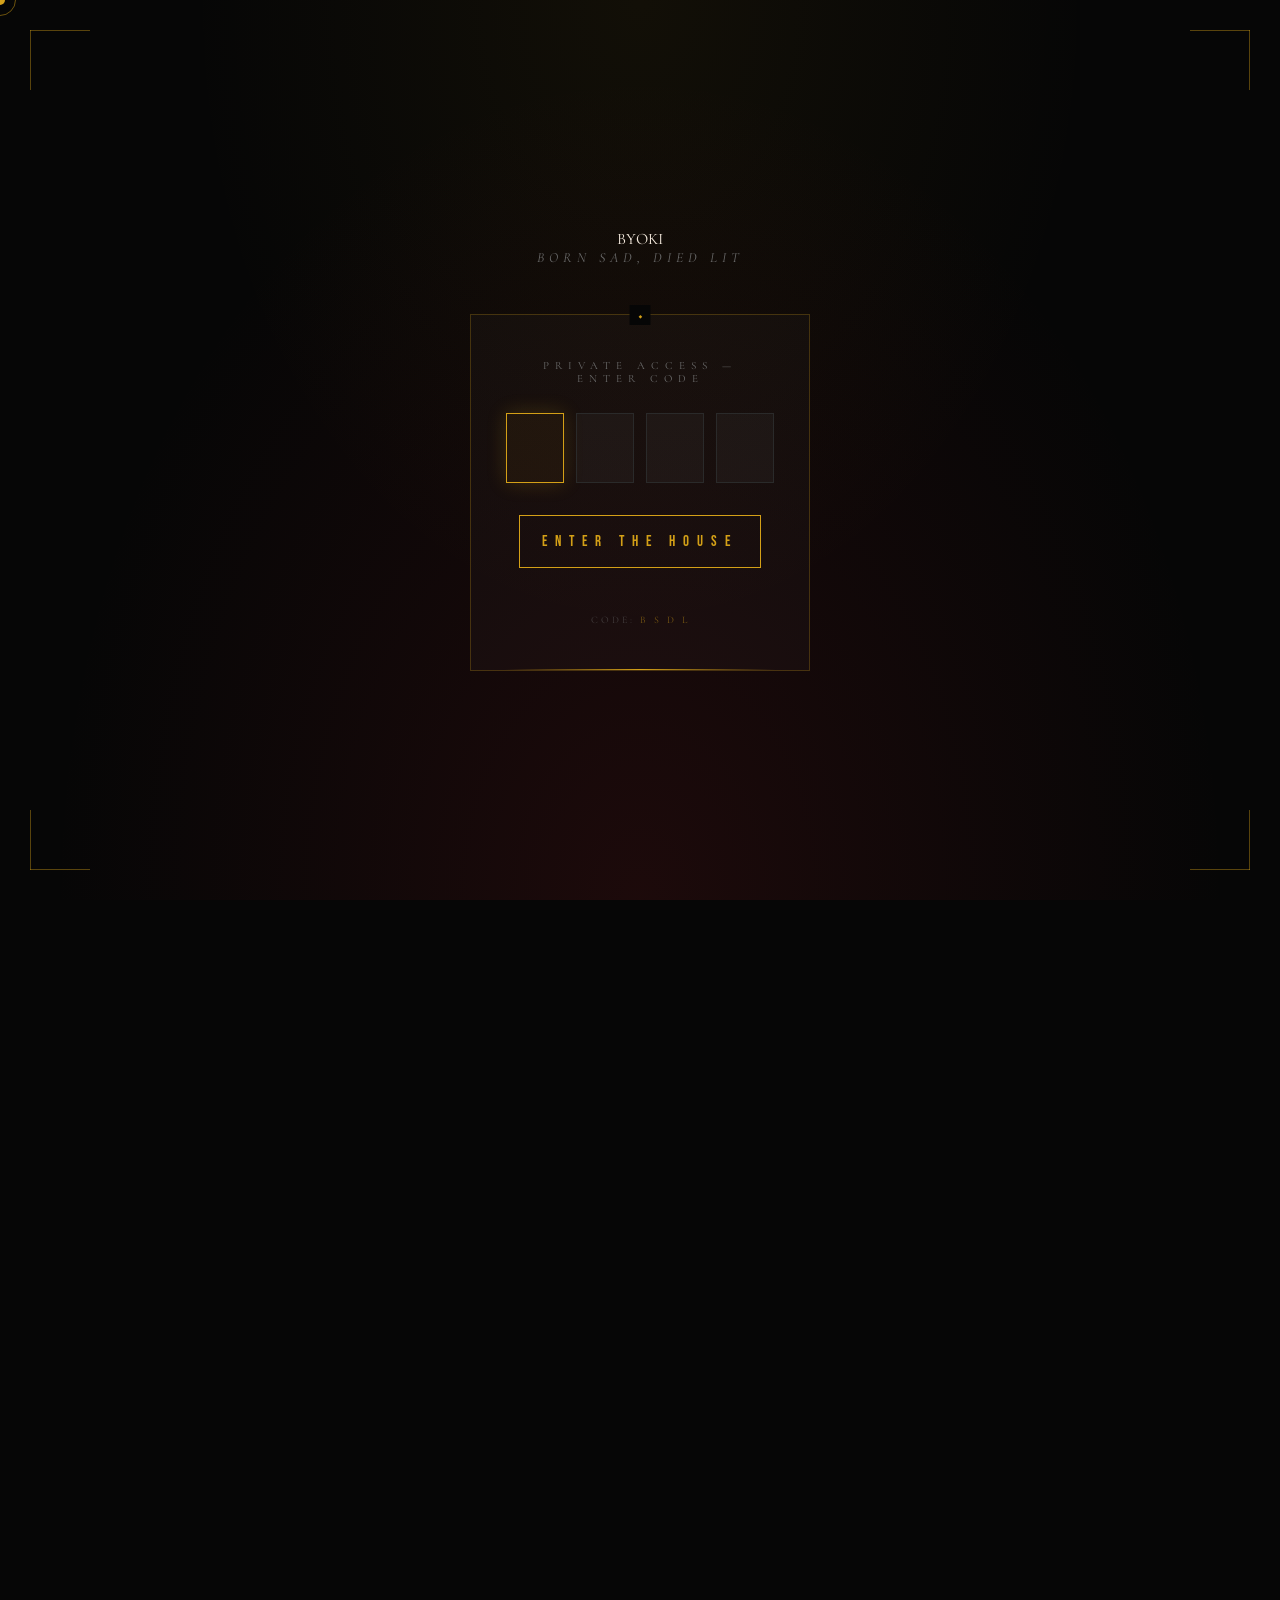
==== ByokiWeb.html @ d8a6815c "Add files via upload" ====
<!DOCTYPE html>
<html lang="en">
<head>
<meta charset="UTF-8">
<meta name="viewport" content="width=device-width, initial-scale=1.0">
<link rel="stylesheet" href="ByokiWeb.css">
<script src="ByokiWeb.js" defer></script>
<title>BYOKI — Born Sad, Died Lit</title>
<link href="https://fonts.googleapis.com/css2?family=Playfair+Display:ital,wght@0,400;0,700;0,900;1,400;1,700&family=Cormorant+Garamond:ital,wght@0,300;0,400;0,600;1,300;1,400&family=Bebas+Neue&family=UnifrakturMaguntia&family=Cinzel+Decorative:wght@400;700;900&family=Pirata+One&display=swap" rel="stylesheet">

</head>
<body>

<div class="cursor" id="cursor"></div>
<div class="cursor-ring" id="cursorRing"></div>

<!-- =========== LOGIN =========== -->
<div id="login-page">
  <div class="login-bg"></div>
  <div class="dust" id="dust"></div>
  <div class="corner corner-tl"></div>
  <div class="corner corner-tr"></div>
  <div class="corner corner-bl"></div>
  <div class="corner corner-br"></div>
  

  <div class="login-brand">BYOKI</div>
  <div class="login-slogan">Born Sad, Died Lit</div>

  <div class="login-card">
    <span class="login-card-label">Private Access — Enter Code</span>
    <div class="code-inputs">
      <input type="text" class="code-input" id="c1" maxlength="1" autocomplete="off">
      <input type="text" class="code-input" id="c2" maxlength="1" autocomplete="off">
      <input type="text" class="code-input" id="c3" maxlength="1" autocomplete="off">
      <input type="text" class="code-input" id="c4" maxlength="1" autocomplete="off">
    </div>
    <button class="login-enter-btn" id="login-btn"><span>ENTER THE HOUSE</span></button>
    <div class="login-error" id="login-error">— Access Denied —</div>
    <div class="login-hint">Code: <em>B S D L</em></div>
  </div>
</div>

<!-- =========== MAIN SITE =========== -->
<div id="main-site">
  <nav>
    <span class="nav-logo" onclick="goto('hero')">BYOKI</span>
    <ul class="nav-links">
      <li><a onclick="goto('shop')">Collection</a></li>
      <li><a onclick="goto('about')">Manifesto</a></li>
      <li><a>Lookbook</a></li>
      <li><a>Stockists</a></li>
    </ul>
    <button class="cart-btn" onclick="openCart()">
      Bag <span class="cart-count" id="cart-count">0</span>
    </button>
  </nav>

  <!-- HERO -->
  <section id="hero">
    <div class="hero-bg-layer"></div>
    <div class="hero-texture"></div>
    <img class="hero-bg-graphic" src="GRAPHIC_SRC" alt="">
    <div class="hero-line-l"></div>
    <div class="hero-line-r"></div>

    <div class="hero-content">
      <p class="hero-pre">House of Byoki — Est. 2026</p>
      <div style="position:relative;display:inline-block;">
        <div class="hero-wordmark-shadow">BYOKI</div>
        <h1 class="hero-wordmark">BYOKI</h1>
      </div>
      <div class="hero-divider">
        <div class="hero-divider-line"></div>
        <span class="hero-divider-gem">◆</span>
        <div class="hero-divider-line"></div>
      </div>
      <p class="hero-slogan"><em>Born Sad,</em> &nbsp;Died Lit</p>
      <div class="hero-cta">
        <button class="btn-gold" onclick="goto('shop')">SHOP THE DROP</button>
        <button class="btn-outline-red" onclick="goto('about')">OUR STORY</button>
      </div>
    </div>

    <div class="scroll-cue">
      <span>Discover</span>
      <div class="scroll-cue-line"></div>
    </div>
  </section>

  <!-- MARQUEE -->
  <div class="marquee-wrap">
    <div class="marquee-inner">
      <span class="mi">Born Sad <span class="mi-gem">◆</span></span>
      <span class="mi">Died Lit <span class="mi-gem">◆</span></span>
      <span class="mi">Byoki <span class="mi-gem">◆</span></span>
      <span class="mi">Dark Luxury <span class="mi-gem">◆</span></span>
      <span class="mi">Street Baroque <span class="mi-gem">◆</span></span>
      <span class="mi">Limited Edition <span class="mi-gem">◆</span></span>
      <span class="mi">Born Sad <span class="mi-gem">◆</span></span>
      <span class="mi">Died Lit <span class="mi-gem">◆</span></span>
      <span class="mi">Byoki <span class="mi-gem">◆</span></span>
      <span class="mi">Dark Luxury <span class="mi-gem">◆</span></span>
      <span class="mi">Street Baroque <span class="mi-gem">◆</span></span>
      <span class="mi">Limited Edition <span class="mi-gem">◆</span></span>
      <span class="mi">Born Sad <span class="mi-gem">◆</span></span>
      <span class="mi">Died Lit <span class="mi-gem">◆</span></span>
      <span class="mi">Byoki <span class="mi-gem">◆</span></span>
      <span class="mi">Dark Luxury <span class="mi-gem">◆</span></span>
      <span class="mi">Street Baroque <span class="mi-gem">◆</span></span>
      <span class="mi">Limited Edition <span class="mi-gem">◆</span></span>
    </div>
  </div>

  <!-- FEATURES -->
  <div class="feature-strip">
    <div class="feat">
      <div class="feat-number">01</div>
      <div class="feat-title">The Craft</div>
      <p class="feat-text">Every piece is cut, sewn and finished to standards most brands don't bother with. We're not here to cut corners — only fabric.</p>
    </div>
    <div class="feat">
      <div class="feat-number">02</div>
      <div class="feat-title">The Ethos</div>
      <p class="feat-text">Byoki means sick. The kind that separates those who stayed lit when everything went dark. We wear what others are afraid to feel.</p>
    </div>
    <div class="feat">
      <div class="feat-number">03</div>
      <div class="feat-title">The Drop</div>
      <p class="feat-text">No restocks. No seconds. Each release is a moment in time. Once it's gone, it's gone. That's not a sales tactic — that's the truth.</p>
    </div>
  </div>

  <!-- ABOUT -->
  <section id="about">
    <div class="about-inner">
      <div class="about-left">
        <div class="about-graphic-frame">
          <div class="about-graphic-bg"></div>
          <div class="about-corner-dec acd-tl"></div>
          <div class="about-corner-dec acd-tr"></div>
          <div class="about-corner-dec acd-bl"></div>
          <div class="about-corner-dec acd-br"></div>
          <img class="about-graphic-img" src="GRAPHIC_SRC" alt="Born Sad, Died Lit">
          <div class="about-tag">Born Sad. Died Lit.</div>
        </div>
      </div>
      <div class="about-right">
        <span class="about-kicker">◆ &nbsp;The Manifesto</span>
        <h2 class="about-title">We Don't Follow.<br><em>We Haunt.</em></h2>
        <p class="about-body">Byoki was born from the margins. The streets at 3am when everything's honest. We took the word for <em>sick</em> and made it a crown.</p>
        <p class="about-body">Dark luxury is not a contradiction. It's the only honest design language for those who've seen both sides — the bottom and the top — and chose to own both.</p>
        <div class="about-pull">"Born Sad. Crossed it out.<br>Died Lit. That's the story."</div>
        <p class="about-body">Each piece is a chapter. Baroque cherubs carrying gold. Graffiti over scripture. Beauty that doesn't apologise for its scars.</p>
        <div class="about-stat-row">
          <div class="about-stat">
            <div class="about-stat-num">100%</div>
            <div class="about-stat-label">Limited Runs</div>
          </div>
          <div class="about-stat">
            <div class="about-stat-num">ZA</div>
            <div class="about-stat-label">Proudly South African</div>
          </div>
          <div class="about-stat">
            <div class="about-stat-num">0</div>
            <div class="about-stat-label">Compromises Made</div>
          </div>
          <div class="about-stat">
            <div class="about-stat-num">∞</div>
            <div class="about-stat-label">Culture Given</div>
          </div>
        </div>
      </div>
    </div>
  </section>

  <!-- EDITORIAL STRIP -->
  <div class="editorial-strip">
    <div class="editorial-inner">
      <div class="editorial-gem">◆ &nbsp; ◆ &nbsp; ◆</div>
      <div class="editorial-quote">
        "We came into this world <em>broke and sad</em>.<br>
        We leave it <strong>lit and rich</strong> — or we don't leave."
      </div>
      <div class="editorial-attr">— Byoki, House Rules —</div>
    </div>
  </div>

  <!-- SHOP -->
  <section id="shop">
    <div class="shop-inner">
      <div class="section-head">
        <span class="sh-eyebrow">◆ &nbsp;New Season</span>
        <h2 class="sh-title">The <em>Collection</em></h2>
        <p class="sh-sub">Limited runs &nbsp;·&nbsp; No restocks &nbsp;·&nbsp; Own something permanent</p>
      </div>
      <div class="products-grid" id="products-grid"></div>
    </div>
  </section>

  <!-- FOOTER -->
  <footer>
    <div class="footer-grid">
      <div>
        <div class="f-logo-text">BYOKI</div>
        <div class="f-slogan">Born Sad, Died Lit</div>
        <div class="f-social">
          <div class="f-soc">IG</div>
          <div class="f-soc">TW</div>
          <div class="f-soc">TK</div>
          <div class="f-soc">YT</div>
        </div>
      </div>
      <div class="f-col">
        <h5>Shop</h5>
        <ul>
          <li><a onclick="goto('shop')">New Arrivals</a></li>
          <li><a onclick="goto('shop')">Hoodies</a></li>
          <li><a onclick="goto('shop')">Tees</a></li>
          <li><a onclick="goto('shop')">Accessories</a></li>
        </ul>
      </div>
      <div class="f-col">
        <h5>House</h5>
        <ul>
          <li><a onclick="goto('about')">Manifesto</a></li>
          <li><a>Lookbook</a></li>
          <li><a>Stockists</a></li>
          <li><a>Collaborations</a></li>
        </ul>
      </div>
      <div class="f-col">
        <h5>Support</h5>
        <ul>
          <li><a>Sizing Guide</a></li>
          <li><a>Shipping</a></li>
          <li><a>Returns</a></li>
          <li><a>Contact</a></li>
        </ul>
      </div>
    </div>
    <div class="footer-btm">
      <p class="f-copy">© 2025 <em>Byoki</em>. All rights reserved. South Africa.</p>
      <div class="f-gem">◆ &nbsp;◆ &nbsp;◆</div>
      <p class="f-copy">Born Sad. <em>Died Lit.</em></p>
    </div>
  </footer>
</div>

<!-- CART -->
<div class="cart-overlay" id="cart-overlay" onclick="closeCart()"></div>
<div class="cart-drawer" id="cart-drawer">
  <div class="cart-head">
    <div class="cart-head-title">Your Bag</div>
    <button class="cart-x" onclick="closeCart()">✕</button>
  </div>
  <div class="cart-body" id="cart-body"></div>
  <div class="cart-foot" id="cart-foot" style="display:none">
    <div class="cart-total-row">
      <span class="cart-total-lbl">Total</span>
      <span class="cart-total-val" id="cart-total-val">R0</span>
    </div>
    <button class="checkout-btn" onclick="checkout()">COMPLETE ORDER</button>
  </div>
</div>

<!-- ORDER MODAL -->
<div class="modal-bg" id="order-modal">
  <div class="modal-box">
    <h2>Order Received</h2>
    <p>Your order is confirmed. A receipt is on its way.<br><br>Thank you for being part of the house. Stay lit.</p>
    <button class="modal-cta" onclick="closeModal()">CLOSE</button>
  </div>
</div>

</body>
</html>
---- ByokiWeb.css ----
:root {
  --black: #060606;
  --deep: #0c0c0c;
  --red: #c0272d;
  --red-bright: #e63030;
  --red-dark: #7a0e0e;
  --gold: #d4a017;
  --gold-light: #f0c040;
  --gold-pale: #e8d5a0;
  --white: #f5f0e8;
  --gray: #6b6b6b;
  --gray-light: #999;
  --gray-dark: #2a2a2a;
}

* { margin: 0; padding: 0; box-sizing: border-box; }
html { scroll-behavior: smooth; }

body {
  background: var(--black);
  color: var(--white);
  font-family: 'Cormorant Garamond', serif;
  overflow-x: hidden;
  cursor: none;
}

/* CURSOR */
.cursor { width: 10px; height: 10px; background: var(--gold); border-radius: 50%; position: fixed; pointer-events: none; z-index: 99999; transform: translate(-50%,-50%); transition: transform 0.1s, width 0.2s, height 0.2s; mix-blend-mode: screen; }
.cursor-ring { width: 32px; height: 32px; border: 1px solid rgba(212,160,23,0.5); border-radius: 50%; position: fixed; pointer-events: none; z-index: 99998; transform: translate(-50%,-50%); transition: transform 0.18s ease; }


.login-logo-wrap {
  position: relative; width: 200px; height: 200px;
  margin-bottom: 30px; z-index: 1;
}
.login-logo-img {
  width: 100%; height: 100%;
  object-fit: contain;
  animation: logo-spin 8s linear infinite;
  mix-blend-mode: screen;
  filter: drop-shadow(0 0 20px rgba(192,39,45,0.6)) drop-shadow(0 0 40px rgba(212,160,23,0.3));
}
@keyframes logo-spin {
  from { transform: rotate(0deg); }
  to { transform: rotate(360deg); }
}
.login-logo-glow {
  position: absolute; inset: -20px;
  border-radius: 50%;
  background: radial-gradient(circle, rgba(192,39,45,0.15), transparent 70%);
  animation: glow-pulse 3s ease-in-out infinite;
}
@keyframes glow-pulse {
  0%,100% { opacity: 0.5; transform: scale(1); }
  50% { opacity: 1; transform: scale(1.1); }
}

/* ============ LOGIN ============ */
#login-page {
  position: fixed; inset: 0;
  background: var(--black);
  display: flex; flex-direction: column; align-items: center; justify-content: center;
  z-index: 9999;
  transition: opacity 1s ease, visibility 1s ease;
}
#login-page.hidden { opacity: 0; visibility: hidden; }

.login-bg {
  position: absolute; inset: 0;
  background: radial-gradient(ellipse at center bottom, rgba(192,39,45,0.12) 0%, transparent 65%),
              radial-gradient(ellipse at center top, rgba(212,160,23,0.06) 0%, transparent 50%);
}

/* Gold dust particles */
.dust { position: absolute; inset: 0; overflow: hidden; pointer-events: none; }
.dust-p {
  position: absolute;
  border-radius: 50%;
  animation: dust-float linear infinite;
  opacity: 0;
}
@keyframes dust-float {
  0% { transform: translateY(100vh) rotate(0deg); opacity: 0; }
  5% { opacity: 1; }
  95% { opacity: 0.3; }
  100% { transform: translateY(-5vh) rotate(360deg); opacity: 0; }
}

/* Decorative corners */
.corner { position: absolute; width: 60px; height: 60px; }
.corner::before, .corner::after { content: ''; position: absolute; background: var(--gold); opacity: 0.4; }
.corner::before { width: 100%; height: 1px; top: 0; left: 0; }
.corner::after { width: 1px; height: 100%; top: 0; left: 0; }
.corner-tl { top: 30px; left: 30px; }
.corner-tr { top: 30px; right: 30px; transform: scaleX(-1); }
.corner-bl { bottom: 30px; left: 30px; transform: scaleY(-1); }
.corner-br { bottom: 30px; right: 30px; transform: scale(-1); }

/* Logo spin */



  to { transform: rotate(360deg); }
}


  50% { opacity: 1; transform: scale(1.1); }
}

.login-brand {
  font-family: 'UnifrakturMaguntia', cursive;
  font-size: 60px;
  letter-spacing: 6px;
  color: var(--white);
  z-index: 1;
  background: linear-gradient(180deg, var(--white), var(--gold-pale));
  -webkit-background-clip: text;
  -webkit-text-fill-color: transparent;
  background-clip: text;
  margin-bottom: 8px;
}
.login-slogan {
  font-family: 'Cormorant Garamond', serif;
  font-style: italic;
  font-size: 14px;
  letter-spacing: 5px;
  color: var(--gray);
  text-transform: uppercase;
  z-index: 1;
  margin-bottom: 48px;
}

.login-card {
  background: rgba(255,255,255,0.02);
  border: 1px solid rgba(212,160,23,0.25);
  padding: 44px 48px;
  width: 340px;
  z-index: 1;
  position: relative;
}
.login-card::before {
  content: '◆';
  position: absolute;
  top: -10px; left: 50%; transform: translateX(-50%);
  color: var(--gold);
  font-size: 16px;
  background: var(--black);
  padding: 0 8px;
}
.login-card::after {
  content: '';
  position: absolute;
  bottom: 0; left: 10%; right: 10%;
  height: 1px;
  background: linear-gradient(90deg, transparent, var(--gold), transparent);
}

.login-card-label {
  font-family: 'Cormorant Garamond', serif;
  font-size: 11px;
  letter-spacing: 6px;
  color: var(--gray);
  text-transform: uppercase;
  text-align: center;
  margin-bottom: 28px;
  display: block;
}

.code-inputs {
  display: flex; gap: 12px; justify-content: center;
  margin-bottom: 32px;
}
.code-input {
  width: 58px; height: 70px;
  background: rgba(255,255,255,0.03);
  border: 1px solid var(--gray-dark);
  color: var(--gold-light);
  font-family: 'Bebas Neue', sans-serif;
  font-size: 30px;
  text-align: center;
  outline: none;
  transition: all 0.3s;
  text-transform: uppercase;
  letter-spacing: 2px;
}
.code-input:focus {
  border-color: var(--gold);
  box-shadow: 0 0 20px rgba(212,160,23,0.2);
  background: rgba(212,160,23,0.05);
}
.code-input.filled { border-color: rgba(212,160,23,0.5); }

.login-enter-btn {
  width: 100%;
  padding: 16px;
  background: transparent;
  border: 1px solid var(--gold);
  color: var(--gold);
  font-family: 'Bebas Neue', sans-serif;
  font-size: 15px;
  letter-spacing: 8px;
  cursor: pointer;
  transition: all 0.4s;
  position: relative;
  overflow: hidden;
}
.login-enter-btn::before {
  content: '';
  position: absolute; inset: 0;
  background: var(--gold);
  transform: scaleX(0);
  transform-origin: left;
  transition: transform 0.4s ease;
}
.login-enter-btn:hover::before { transform: scaleX(1); }
.login-enter-btn:hover { color: var(--black); }
.login-enter-btn span { position: relative; z-index: 1; }

.login-error { color: var(--red-bright); font-size: 10px; letter-spacing: 4px; text-align: center; margin-top: 14px; opacity: 0; transition: opacity 0.3s; text-transform: uppercase; font-family: 'Cormorant Garamond', serif; }
.login-error.show { opacity: 1; }
.login-hint { text-align: center; color: rgba(107,107,107,0.5); font-size: 10px; letter-spacing: 3px; margin-top: 20px; text-transform: uppercase; }
.login-hint em { color: rgba(212,160,23,0.5); font-style: normal; }

/* ============ MAIN SITE ============ */
#main-site { opacity: 0; transition: opacity 1.2s ease; }
#main-site.visible { opacity: 1; }

/* NAV */
nav {
  position: fixed; top: 0; left: 0; right: 0;
  padding: 22px 60px;
  display: flex; align-items: center; justify-content: space-between;
  z-index: 1000;
  background: linear-gradient(to bottom, rgba(6,6,6,0.98) 0%, rgba(6,6,6,0.7) 80%, transparent);
  border-bottom: 1px solid rgba(212,160,23,0.08);
}
.nav-logo {
  font-family: 'Cinzel Decorative', serif;
  font-weight: 700;
  font-size: 18px; letter-spacing: 6px;
  background: linear-gradient(180deg, var(--white), var(--gold-pale));
  -webkit-background-clip: text; -webkit-text-fill-color: transparent; background-clip: text;
  cursor: pointer;
  text-transform: uppercase;
}
.nav-links { display: flex; gap: 48px; list-style: none; }
.nav-links a {
  color: var(--gray); text-decoration: none;
  font-family: 'Cormorant Garamond', serif;
  font-size: 12px; letter-spacing: 4px; text-transform: uppercase;
  transition: color 0.3s; cursor: pointer; position: relative;
}
.nav-links a::after {
  content: ''; position: absolute; bottom: -4px; left: 0; right: 0;
  height: 1px; background: var(--gold);
  transform: scaleX(0); transition: transform 0.3s;
}
.nav-links a:hover { color: var(--gold-pale); }
.nav-links a:hover::after { transform: scaleX(1); }

.cart-btn {
  background: transparent;
  border: 1px solid rgba(212,160,23,0.35);
  color: var(--gold-pale);
  padding: 9px 26px;
  font-family: 'Cormorant Garamond', serif;
  font-size: 11px; letter-spacing: 4px; text-transform: uppercase;
  cursor: pointer; transition: all 0.3s; position: relative;
}
.cart-btn:hover { border-color: var(--gold); background: rgba(212,160,23,0.07); }
.cart-count {
  position: absolute; top: -7px; right: -7px;
  background: var(--red); color: white;
  width: 18px; height: 18px; border-radius: 50%;
  font-size: 9px; display: flex; align-items: center; justify-content: center;
  font-family: 'Bebas Neue', sans-serif;
  opacity: 0; transition: opacity 0.3s;
}
.cart-count.show { opacity: 1; }

/* ============ HERO ============ */
#hero {
  height: 100vh; display: flex; flex-direction: column;
  align-items: center; justify-content: center;
  position: relative; overflow: hidden;
}

.hero-bg-layer {
  position: absolute; inset: 0;
  background: radial-gradient(ellipse at 50% 80%, rgba(192,39,45,0.1) 0%, transparent 60%),
              radial-gradient(ellipse at 20% 20%, rgba(212,160,23,0.05) 0%, transparent 40%);
}

/* Background graphic large */
.hero-bg-graphic {
  position: absolute;
  bottom: -5%; left: 50%; transform: translateX(-50%);
  width: 80%; max-width: 900px;
  opacity: 0.18;
  mix-blend-mode: screen;
  pointer-events: none;
  animation: bg-breathe 6s ease-in-out infinite;
}
@keyframes bg-breathe {
  0%,100% { opacity: 0.07; transform: translateX(-50%) scale(1); }
  50% { opacity: 0.11; transform: translateX(-50%) scale(1.01); }
}

/* Gold texture overlay */
.hero-texture {
  position: absolute; inset: 0;
  background-image: repeating-linear-gradient(
    -45deg,
    transparent 0px,
    transparent 20px,
    rgba(212,160,23,0.015) 20px,
    rgba(212,160,23,0.015) 21px
  );
}

/* Divider lines */
.hero-line-l, .hero-line-r {
  position: absolute;
  top: 50%; width: 1px; height: 35vh;
  transform: translateY(-50%);
  background: linear-gradient(to bottom, transparent, var(--gold), transparent);
  opacity: 0.2;
}
.hero-line-l { left: 60px; }
.hero-line-r { right: 60px; }

.hero-content { position: relative; z-index: 1; text-align: center; }

.hero-pre {
  font-family: 'Cormorant Garamond', serif;
  font-size: 11px; letter-spacing: 10px;
  color: var(--gold); text-transform: uppercase;
  margin-bottom: 28px;
  opacity: 0; animation: fadeUp 0.9s ease 0.4s forwards;
}
.hero-pre::before, .hero-pre::after {
  content: '——'; margin: 0 12px;
  color: rgba(212,160,23,0.4);
}

.hero-wordmark {
  font-family: 'UnifrakturMaguntia', cursive;
  font-size: clamp(90px, 16vw, 200px);
  line-height: 0.9;
  letter-spacing: 8px;
  background: linear-gradient(180deg, var(--white) 0%, var(--gold-pale) 55%, var(--gold) 100%);
  -webkit-background-clip: text; -webkit-text-fill-color: transparent; background-clip: text;
  opacity: 0; animation: fadeUp 0.9s ease 0.6s forwards;
  position: relative;
  filter: drop-shadow(0 4px 0px rgba(192,39,45,0.25));
}
.hero-wordmark-shadow {
  position: absolute;
  font-family: 'UnifrakturMaguntia', cursive;
  font-size: clamp(90px, 16vw, 200px);
  line-height: 0.9;
  letter-spacing: 8px;
  color: var(--red);
  opacity: 0.12;
  top: 8px; left: 5px;
  pointer-events: none;
}

.hero-divider {
  display: flex; align-items: center; gap: 16px;
  justify-content: center;
  margin: 20px 0;
  opacity: 0; animation: fadeUp 0.9s ease 0.8s forwards;
}
.hero-divider-line { flex: 1; max-width: 120px; height: 1px; background: linear-gradient(90deg, transparent, var(--gold)); opacity: 0.4; }
.hero-divider-line:last-child { background: linear-gradient(90deg, var(--gold), transparent); }
.hero-divider-gem { color: var(--gold); font-size: 12px; opacity: 0.8; }

.hero-slogan {
  font-family: 'Cormorant Garamond', serif;
  font-style: italic;
  font-size: clamp(18px, 2.5vw, 28px);
  letter-spacing: 6px;
  color: rgba(245,240,232,0.55);
  text-transform: uppercase;
  opacity: 0; animation: fadeUp 0.9s ease 1s forwards;
}
.hero-slogan em { color: var(--red-bright); font-style: normal; }




  50% { transform: translateY(-12px); }
}

.hero-cta {
  margin-top: 40px; display: flex; gap: 20px; justify-content: center;
  opacity: 0; animation: fadeUp 0.9s ease 1.2s forwards;
}

.btn-gold {
  padding: 15px 48px;
  background: var(--gold);
  color: var(--black);
  border: none;
  font-family: 'Bebas Neue', sans-serif;
  font-size: 15px; letter-spacing: 6px;
  cursor: pointer; transition: all 0.35s;
  position: relative; overflow: hidden;
}
.btn-gold::before {
  content: ''; position: absolute; inset: 0;
  background: linear-gradient(135deg, rgba(255,255,255,0.2), transparent);
  opacity: 0; transition: opacity 0.3s;
}
.btn-gold:hover { background: var(--gold-light); transform: translateY(-2px); box-shadow: 0 8px 30px rgba(212,160,23,0.35); }
.btn-gold:hover::before { opacity: 1; }

.btn-outline-red {
  padding: 15px 48px;
  background: transparent;
  border: 1px solid rgba(192,39,45,0.6);
  color: rgba(245,240,232,0.8);
  font-family: 'Bebas Neue', sans-serif;
  font-size: 15px; letter-spacing: 6px;
  cursor: pointer; transition: all 0.3s;
}
.btn-outline-red:hover { border-color: var(--red-bright); color: var(--white); background: rgba(192,39,45,0.08); }

@keyframes fadeUp {
  from { opacity: 0; transform: translateY(35px); }
  to { opacity: 1; transform: translateY(0); }
}

.scroll-cue {
  position: absolute; bottom: 36px; left: 50%; transform: translateX(-50%);
  display: flex; flex-direction: column; align-items: center; gap: 10px;
  opacity: 0; animation: fadeUp 1s ease 1.8s forwards;
}
.scroll-cue span { font-size: 9px; letter-spacing: 6px; color: var(--gray); text-transform: uppercase; }
.scroll-cue-line { width: 1px; height: 0; background: linear-gradient(to bottom, var(--gold), transparent); animation: grow-line 1.5s ease-in-out 2s infinite; }
@keyframes grow-line { 0% { height: 0; opacity: 1; } 100% { height: 55px; opacity: 0; } }

/* ============ MARQUEE ============ */
.marquee-wrap {
  padding: 14px 0;
  background: var(--red-dark);
  overflow: hidden;
  border-top: 1px solid rgba(212,160,23,0.2);
  border-bottom: 1px solid rgba(212,160,23,0.2);
}
.marquee-inner { display: flex; width: max-content; animation: marquee 25s linear infinite; }
.mi {
  font-family: 'Cormorant Garamond', serif;
  font-style: italic;
  font-size: 13px; letter-spacing: 6px;
  color: rgba(245,240,232,0.85);
  padding: 0 50px; white-space: nowrap; text-transform: uppercase;
}
.mi-gem { color: var(--gold); font-style: normal; font-size: 9px; }
@keyframes marquee { from { transform: translateX(0); } to { transform: translateX(-50%); } }

/* ============ FEATURE SECTION ============ */
.feature-strip {
  display: grid; grid-template-columns: repeat(3, 1fr);
  max-width: 1100px; margin: 0 auto;
  padding: 100px 60px;
  gap: 60px;
  position: relative;
}
.feature-strip::before {
  content: '';
  position: absolute;
  top: 0; left: 50%; transform: translateX(-50%);
  width: 1px; height: 100%;
  background: linear-gradient(to bottom, transparent, rgba(212,160,23,0.15), transparent);
}

.feat {
  text-align: center;
  padding: 40px 20px;
  position: relative;
  border: 1px solid transparent;
  transition: border-color 0.4s, background 0.4s;
}
.feat:hover {
  border-color: rgba(212,160,23,0.15);
  background: rgba(212,160,23,0.02);
}
.feat-number {
  font-family: 'Bebas Neue', sans-serif;
  font-size: 64px; line-height: 1;
  background: linear-gradient(180deg, var(--red) 0%, var(--red-dark) 100%);
  -webkit-background-clip: text; -webkit-text-fill-color: transparent; background-clip: text;
  opacity: 0.3; margin-bottom: 12px;
  transition: opacity 0.3s;
}
.feat:hover .feat-number { opacity: 0.6; }
.feat-title {
  font-family: 'Bebas Neue', sans-serif;
  font-size: 20px; letter-spacing: 4px;
  color: var(--gold-pale); margin-bottom: 12px;
}
.feat-text { font-size: 13px; color: var(--gray-light); line-height: 1.9; letter-spacing: 1px; }

/* ============ ABOUT / EDITORIAL ============ */
#about {
  padding: 80px 60px 120px;
  position: relative; overflow: hidden;
}
.about-inner {
  max-width: 1200px; margin: 0 auto;
  display: grid; grid-template-columns: 1fr 1fr;
  gap: 80px; align-items: center;
}
.about-left { position: relative; }

.about-graphic-frame {
  position: relative;
  aspect-ratio: 3/4;
}
.about-graphic-bg {
  position: absolute; inset: 0;
  border: 1px solid rgba(212,160,23,0.15);
}
.about-graphic-img {
  width: 100%; height: 100%;
  object-fit: contain;
  filter: drop-shadow(0 0 30px rgba(192,39,45,0.3));
  padding: 20px;
  animation: subtle-breathe 5s ease-in-out infinite;
}
@keyframes subtle-breathe {
  0%,100% { transform: scale(1); }
  50% { transform: scale(1.02); }
}
.about-corner-dec {
  position: absolute;
  width: 30px; height: 30px;
}
.about-corner-dec::before, .about-corner-dec::after {
  content: ''; position: absolute; background: var(--gold); opacity: 0.5;
}
.about-corner-dec::before { width: 100%; height: 1px; }
.about-corner-dec::after { width: 1px; height: 100%; }
.acd-tl { top: -1px; left: -1px; }
.acd-tr { top: -1px; right: -1px; transform: scaleX(-1); }
.acd-bl { bottom: -1px; left: -1px; transform: scaleY(-1); }
.acd-br { bottom: -1px; right: -1px; transform: scale(-1); }

.about-tag {
  position: absolute; bottom: -18px; left: 30px;
  background: var(--red);
  padding: 8px 20px;
  font-family: 'Cormorant Garamond', serif;
  font-size: 11px; letter-spacing: 4px; text-transform: uppercase;
  color: var(--white);
}

.about-right {}
.about-kicker {
  font-size: 10px; letter-spacing: 7px; color: var(--gold);
  text-transform: uppercase; margin-bottom: 20px; display: block;
}
.about-title {
  font-family: 'Playfair Display', serif;
  font-size: clamp(38px, 4.5vw, 58px);
  line-height: 1.1;
  color: var(--white);
  margin-bottom: 28px;
}
.about-title em { font-style: italic; color: var(--red-bright); }
.about-body {
  font-size: 15px; line-height: 2; color: rgba(245,240,232,0.5);
  margin-bottom: 20px; letter-spacing: 0.5px;
}
.about-body em { color: var(--gold-pale); font-style: normal; }
.about-pull {
  font-family: 'Playfair Display', serif;
  font-style: italic;
  font-size: 22px;
  color: var(--red-bright);
  line-height: 1.5;
  padding: 24px 0 24px 24px;
  border-left: 2px solid var(--red);
  margin: 32px 0;
  opacity: 0.85;
}
.about-stat-row { display: grid; grid-template-columns: 1fr 1fr; gap: 24px; margin-top: 40px; }
.about-stat { border-top: 1px solid rgba(212,160,23,0.2); padding-top: 16px; }
.about-stat-num {
  font-family: 'Bebas Neue', sans-serif;
  font-size: 36px; color: var(--gold);
  letter-spacing: 2px;
}
.about-stat-label { font-size: 10px; letter-spacing: 4px; color: var(--gray); text-transform: uppercase; }

/* ============ SHOP ============ */
#shop { padding: 100px 40px; }
.shop-inner { max-width: 1400px; margin: 0 auto; }

.section-head { text-align: center; margin-bottom: 70px; }
.sh-eyebrow { font-size: 10px; letter-spacing: 7px; color: var(--gold); text-transform: uppercase; margin-bottom: 14px; display: block; }
.sh-title {
  font-family: 'Playfair Display', serif;
  font-size: clamp(42px, 6vw, 72px);
  line-height: 1.1;
  color: var(--white);
}
.sh-title em { font-style: italic; color: var(--red-bright); }
.sh-sub { font-size: 13px; letter-spacing: 3px; color: var(--gray); margin-top: 14px; text-transform: uppercase; }

.products-grid { display: grid; grid-template-columns: repeat(auto-fill, minmax(290px, 1fr)); gap: 2px; }

.pc { background: var(--deep); position: relative; overflow: hidden; cursor: pointer; }
.pc:hover .pc-img-inner { transform: scale(1.04); }
.pc:hover .pc-actions { opacity: 1; }
.pc:hover .pc-name-bar { background: rgba(212,160,23,0.08); }

.pc-img {
  aspect-ratio: 3/4; overflow: hidden;
  background: #0e0e0e;
  position: relative;
}
.pc-img-inner {
  width: 100%; height: 100%;
  display: flex; align-items: center; justify-content: center;
  flex-direction: column;
  transition: transform 0.7s cubic-bezier(0.25, 0.46, 0.45, 0.94);
  position: relative;
}
.pc-bg-art {
  position: absolute; inset: 0;
  display: flex; align-items: center; justify-content: center;
  opacity: 0.12;
  transition: opacity 0.5s;
}
.pc:hover .pc-bg-art { opacity: 0.22; }
.pc-bg-art img { width: 90%; height: 90%; object-fit: contain; }
.pc-emoji { font-size: 56px; position: relative; z-index: 1; filter: drop-shadow(0 4px 12px rgba(0,0,0,0.5)); }
.pc-number {
  position: absolute; bottom: 14px; right: 14px;
  font-family: 'Bebas Neue', sans-serif;
  font-size: 11px; letter-spacing: 3px;
  color: rgba(212,160,23,0.25);
}
.pc-tag {
  position: absolute; top: 14px; left: 14px;
  background: var(--red);
  padding: 4px 10px;
  font-size: 9px; letter-spacing: 3px;
  color: white; text-transform: uppercase;
  font-family: 'Cormorant Garamond', serif;
}
.pc-tag.gold { background: var(--gold); color: var(--black); }

.pc-actions {
  position: absolute; inset: 0;
  background: rgba(6,6,6,0.5);
  display: flex; align-items: flex-end; padding: 20px;
  opacity: 0; transition: opacity 0.4s;
}
.pc-add {
  width: 100%; padding: 14px;
  background: var(--gold);
  border: none; color: var(--black);
  font-family: 'Bebas Neue', sans-serif;
  font-size: 14px; letter-spacing: 5px;
  cursor: pointer;
  transition: all 0.3s;
  transform: translateY(10px);
  transition: transform 0.3s, background 0.3s;
}
.pc:hover .pc-add { transform: translateY(0); }
.pc-add:hover { background: var(--gold-light); }

.pc-info { padding: 20px 20px 24px; border-top: 1px solid rgba(212,160,23,0.08); }
.pc-name-bar { transition: background 0.3s; padding: 0 0 12px 0; }
.pc-name { font-family: 'Bebas Neue', sans-serif; font-size: 19px; letter-spacing: 3px; color: var(--white); margin-bottom: 5px; }
.pc-desc { font-size: 11px; color: var(--gray); letter-spacing: 1px; line-height: 1.6; margin-bottom: 14px; }
.pc-footer { display: flex; align-items: center; justify-content: space-between; }
.pc-price { font-family: 'Playfair Display', serif; font-size: 20px; color: var(--gold); }
.pc-sizes { display: flex; gap: 5px; }
.sz {
  width: 26px; height: 26px; border: 1px solid var(--gray-dark);
  display: flex; align-items: center; justify-content: center;
  font-size: 9px; letter-spacing: 1px; color: var(--gray);
  cursor: pointer; transition: all 0.2s;
  font-family: 'Cormorant Garamond', serif;
}
.sz:hover, .sz.active { border-color: var(--gold); color: var(--gold); background: rgba(212,160,23,0.07); }

/* ============ EDITORIAL STRIP ============ */
.editorial-strip {
  padding: 100px 60px;
  background: rgba(192,39,45,0.03);
  border-top: 1px solid rgba(192,39,45,0.1);
  border-bottom: 1px solid rgba(192,39,45,0.1);
  position: relative; overflow: hidden;
}
.editorial-strip::before {
  content: 'BYOKI';
  position: absolute; top: 50%; left: 50%;
  transform: translate(-50%, -50%);
  font-family: 'Bebas Neue', sans-serif;
  font-size: 22vw;
  color: rgba(192,39,45,0.03);
  letter-spacing: 20px;
  white-space: nowrap;
  pointer-events: none;
}
.editorial-inner {
  max-width: 900px; margin: 0 auto;
  text-align: center; position: relative;
}
.editorial-gem { font-size: 20px; color: var(--gold); opacity: 0.6; margin-bottom: 20px; letter-spacing: 10px; }
.editorial-quote {
  font-family: 'Playfair Display', serif;
  font-style: italic;
  font-size: clamp(26px, 4vw, 48px);
  line-height: 1.5;
  color: var(--white);
  margin-bottom: 28px;
  opacity: 0.9;
}
.editorial-quote em { color: var(--red-bright); font-style: normal; }
.editorial-quote strong { color: var(--gold); font-style: normal; font-weight: 400; }
.editorial-attr { font-size: 10px; letter-spacing: 8px; color: var(--gray); text-transform: uppercase; }

/* ============ CART ============ */
.cart-overlay { position: fixed; inset: 0; background: rgba(0,0,0,0.7); z-index: 2000; opacity: 0; visibility: hidden; transition: opacity 0.4s, visibility 0.4s; backdrop-filter: blur(6px); }
.cart-overlay.open { opacity: 1; visibility: visible; }
.cart-drawer {
  position: fixed; top: 0; right: 0; bottom: 0; width: 420px;
  background: var(--deep);
  border-left: 1px solid rgba(212,160,23,0.15);
  z-index: 2001;
  transform: translateX(100%); transition: transform 0.55s cubic-bezier(0.77,0,0.175,1);
  display: flex; flex-direction: column;
}
.cart-drawer.open { transform: translateX(0); }
.cart-head {
  padding: 28px 32px;
  border-bottom: 1px solid rgba(212,160,23,0.1);
  display: flex; justify-content: space-between; align-items: center;
}
.cart-head-title {
  font-family: 'Bebas Neue', sans-serif;
  font-size: 22px; letter-spacing: 6px; color: var(--gold-pale);
}
.cart-x { background: none; border: none; color: var(--gray); font-size: 20px; cursor: pointer; transition: color 0.2s; font-family: 'Cormorant Garamond', serif; }
.cart-x:hover { color: var(--white); }
.cart-body { flex: 1; overflow-y: auto; padding: 24px 32px; }
.cart-body::-webkit-scrollbar { width: 2px; }
.cart-body::-webkit-scrollbar-thumb { background: var(--gold); opacity: 0.3; }

.cart-item {
  display: flex; gap: 16px; padding: 18px 0;
  border-bottom: 1px solid rgba(255,255,255,0.04);
  animation: slideIn 0.3s ease;
}
@keyframes slideIn { from { opacity: 0; transform: translateX(15px); } to { opacity: 1; transform: translateX(0); } }
.ci-thumb { width: 72px; height: 92px; background: var(--gray-dark); flex-shrink: 0; display: flex; align-items: center; justify-content: center; font-size: 28px; }
.ci-details { flex: 1; }
.ci-name { font-family: 'Bebas Neue', sans-serif; font-size: 15px; letter-spacing: 2px; margin-bottom: 4px; }
.ci-meta { font-size: 10px; color: var(--gray); letter-spacing: 3px; text-transform: uppercase; margin-bottom: 12px; }
.ci-qty { display: flex; align-items: center; gap: 12px; }
.ci-q-btn { width: 24px; height: 24px; background: var(--gray-dark); border: none; color: white; cursor: pointer; font-size: 14px; display: flex; align-items: center; justify-content: center; transition: background 0.2s; }
.ci-q-btn:hover { background: var(--gold); color: var(--black); }
.ci-q-num { font-size: 13px; min-width: 20px; text-align: center; }
.ci-right { display: flex; flex-direction: column; align-items: flex-end; gap: 8px; }
.ci-price { font-family: 'Playfair Display', serif; font-size: 18px; color: var(--gold); }
.ci-rm { background: none; border: none; color: rgba(255,255,255,0.2); cursor: pointer; font-size: 13px; transition: color 0.2s; }
.ci-rm:hover { color: var(--red); }
.cart-empty { text-align: center; padding: 70px 20px; color: var(--gray); font-size: 12px; letter-spacing: 4px; text-transform: uppercase; }
.cart-empty-ico { font-size: 36px; margin-bottom: 14px; opacity: 0.25; }

.cart-foot { padding: 24px 32px; border-top: 1px solid rgba(212,160,23,0.1); }
.cart-total-row { display: flex; justify-content: space-between; align-items: center; margin-bottom: 20px; }
.cart-total-lbl { font-size: 10px; letter-spacing: 5px; color: var(--gray); text-transform: uppercase; }
.cart-total-val { font-family: 'Playfair Display', serif; font-size: 26px; color: var(--white); }
.checkout-btn {
  width: 100%; padding: 17px;
  background: var(--gold);
  color: var(--black); border: none;
  font-family: 'Bebas Neue', sans-serif;
  font-size: 16px; letter-spacing: 7px;
  cursor: pointer; transition: all 0.3s;
}
.checkout-btn:hover { background: var(--gold-light); box-shadow: 0 0 25px rgba(212,160,23,0.3); }

/* ============ FOOTER ============ */
footer {
  padding: 90px 60px 40px;
  border-top: 1px solid rgba(212,160,23,0.1);
  position: relative; overflow: hidden;
}
footer::before {
  content: '';
  position: absolute; top: 0; left: 50%; transform: translateX(-50%);
  width: 1px; height: 50px;
  background: linear-gradient(to bottom, var(--gold), transparent);
  opacity: 0.3;
}
.footer-grid { display: grid; grid-template-columns: 2fr 1fr 1fr 1fr; gap: 60px; margin-bottom: 70px; }
.f-logo-text {
  font-family: 'UnifrakturMaguntia', cursive;
  font-size: 56px; letter-spacing: 4px;
  background: linear-gradient(180deg, var(--white), var(--gold-pale));
  -webkit-background-clip: text; -webkit-text-fill-color: transparent; background-clip: text;
  margin-bottom: 10px;
}
.f-slogan { font-family: 'Cormorant Garamond', serif; font-style: italic; font-size: 13px; letter-spacing: 4px; color: var(--gray); margin-bottom: 28px; }
.f-social { display: flex; gap: 8px; }
.f-soc {
  width: 34px; height: 34px; border: 1px solid rgba(212,160,23,0.2);
  display: flex; align-items: center; justify-content: center;
  font-size: 11px; color: var(--gray);
  transition: all 0.3s; cursor: pointer;
  font-family: 'Cormorant Garamond', serif;
}
.f-soc:hover { border-color: var(--gold); color: var(--gold); }
.f-col h5 { font-family: 'Bebas Neue', sans-serif; font-size: 13px; letter-spacing: 4px; color: var(--gold-pale); margin-bottom: 20px; }
.f-col ul { list-style: none; }
.f-col li { margin-bottom: 11px; }
.f-col a { color: var(--gray); text-decoration: none; font-size: 12px; letter-spacing: 2px; transition: color 0.3s; cursor: pointer; }
.f-col a:hover { color: var(--gold-pale); }
.footer-btm { border-top: 1px solid rgba(212,160,23,0.08); padding-top: 24px; display: flex; justify-content: space-between; align-items: center; }
.f-copy { font-size: 10px; color: var(--gray); letter-spacing: 3px; }
.f-copy em { color: var(--gold); font-style: normal; }
.f-gem { color: var(--gold); opacity: 0.3; font-size: 12px; letter-spacing: 8px; }

/* Modal */
.modal-bg { position: fixed; inset: 0; background: rgba(0,0,0,0.85); z-index: 3000; display: flex; align-items: center; justify-content: center; opacity: 0; visibility: hidden; transition: all 0.4s; backdrop-filter: blur(8px); }
.modal-bg.open { opacity: 1; visibility: visible; }
.modal-box { background: var(--deep); border: 1px solid rgba(212,160,23,0.25); padding: 60px; max-width: 480px; width: 90%; text-align: center; transform: scale(0.92); transition: transform 0.4s; position: relative; }
.modal-bg.open .modal-box { transform: scale(1); }
.modal-box::before { content: '◆ ◆ ◆'; color: var(--gold); font-size: 10px; letter-spacing: 10px; display: block; margin-bottom: 24px; opacity: 0.5; }
.modal-box h2 { font-family: 'Playfair Display', serif; font-size: 36px; color: var(--gold); margin-bottom: 16px; }
.modal-box p { font-size: 13px; color: var(--gray-light); line-height: 2; letter-spacing: 1px; margin-bottom: 36px; }
.modal-cta { padding: 15px 48px; background: var(--gold); color: var(--black); border: none; font-family: 'Bebas Neue', sans-serif; font-size: 15px; letter-spacing: 5px; cursor: pointer; transition: all 0.3s; }
.modal-cta:hover { background: var(--gold-light); }

@media (max-width: 768px) {
  nav { padding: 18px 20px; }
  .nav-links { display: none; }
  .about-inner { grid-template-columns: 1fr; }
  .feature-strip { grid-template-columns: 1fr; padding: 60px 30px; }
  .products-grid { grid-template-columns: repeat(2, 1fr); }
  .footer-grid { grid-template-columns: 1fr; gap: 30px; }
  footer { padding: 60px 24px 30px; }
  #shop { padding: 60px 20px; }
  #about { padding: 60px 24px; }
  .hero-line-l, .hero-line-r { display: none; }
  .editorial-strip { padding: 60px 30px; }
  .cart-drawer { width: 100%; }
  
}
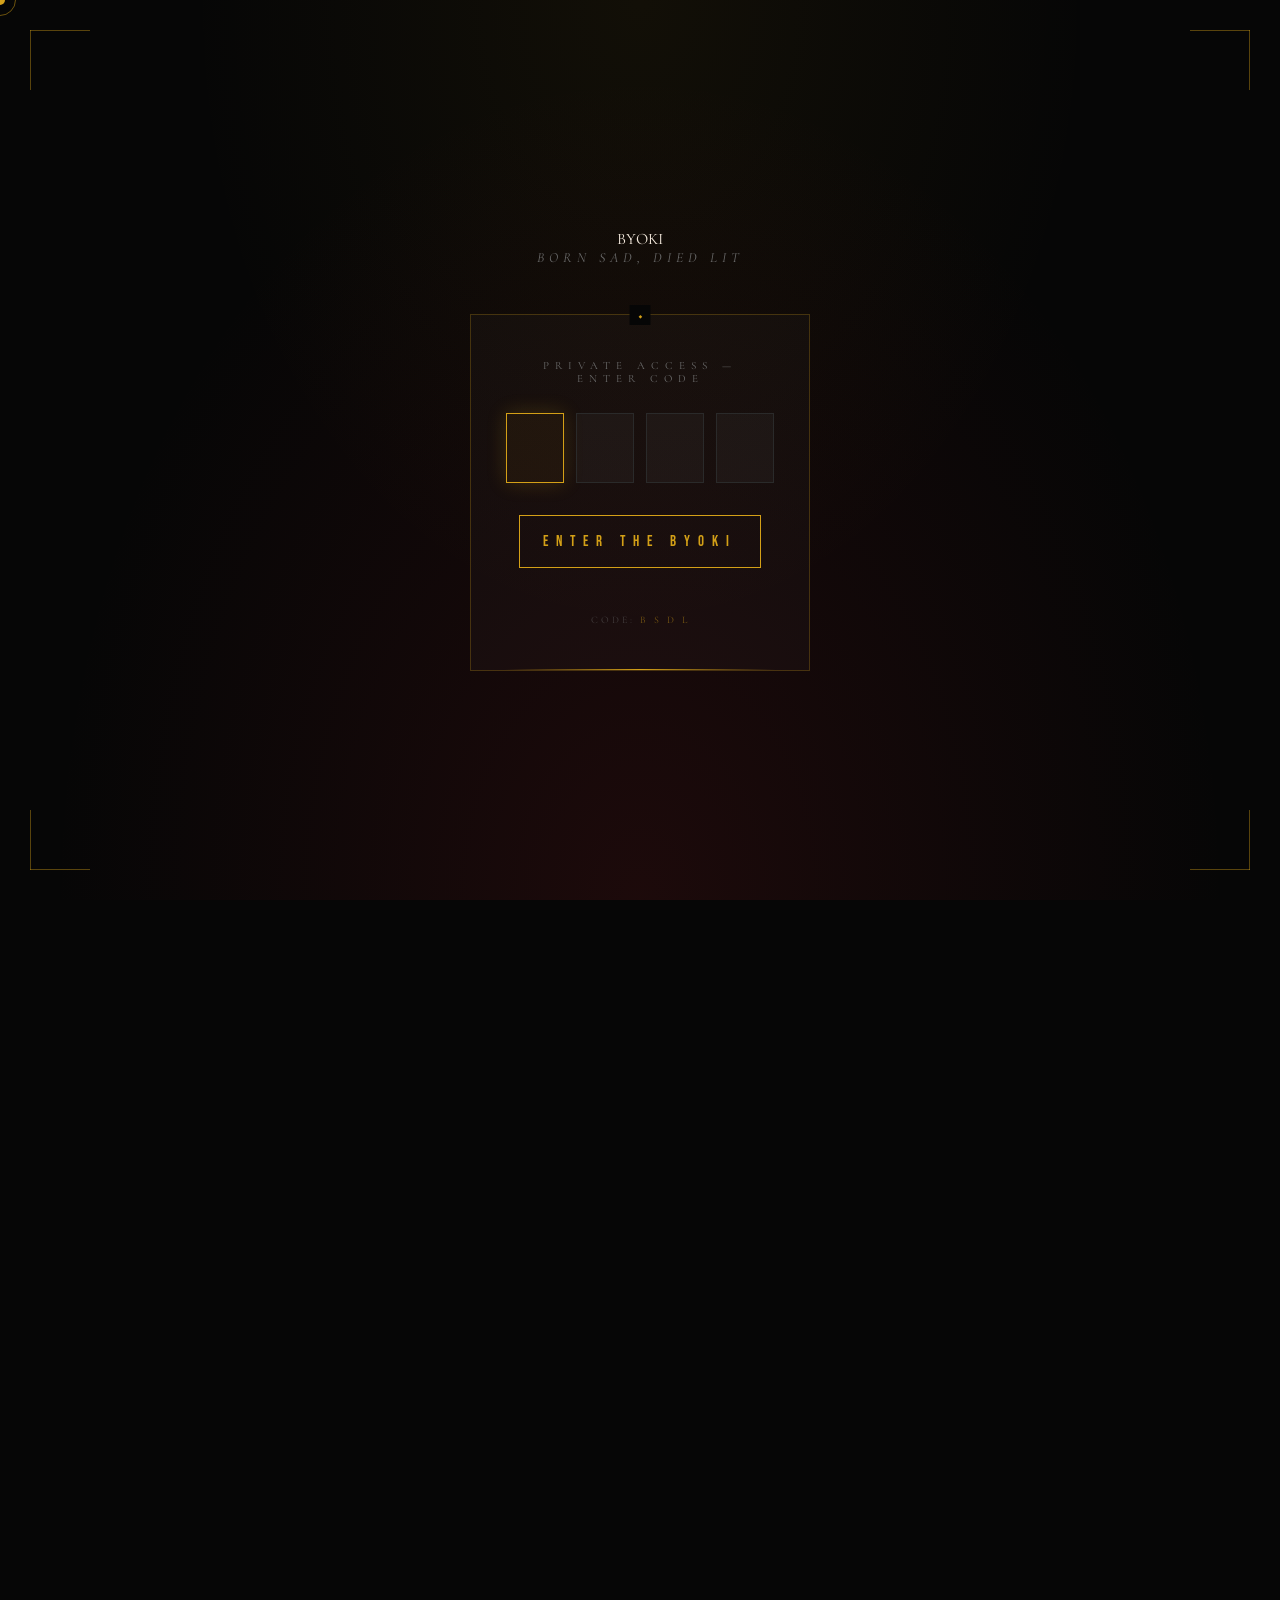
==== commit 4bb9dc96: "FINAL TOUCHES" ====
--- a/ByokiWeb.html
+++ b/ByokiWeb.html
@@ -35,7 +35,7 @@
       <input type="text" class="code-input" id="c3" maxlength="1" autocomplete="off">
       <input type="text" class="code-input" id="c4" maxlength="1" autocomplete="off">
     </div>
-    <button class="login-enter-btn" id="login-btn"><span>ENTER THE HOUSE</span></button>
+    <button class="login-enter-btn" id="login-btn"><span>ENTER THE BYOKI</span></button>
     <div class="login-error" id="login-error">— Access Denied —</div>
     <div class="login-hint">Code: <em>B S D L</em></div>
   </div>
@@ -49,7 +49,6 @@
       <li><a onclick="goto('shop')">Collection</a></li>
       <li><a onclick="goto('about')">Manifesto</a></li>
       <li><a>Lookbook</a></li>
-      <li><a>Stockists</a></li>
     </ul>
     <button class="cart-btn" onclick="openCart()">
       Bag <span class="cart-count" id="cart-count">0</span>
@@ -94,19 +93,19 @@
       <span class="mi">Born Sad <span class="mi-gem">◆</span></span>
       <span class="mi">Died Lit <span class="mi-gem">◆</span></span>
       <span class="mi">Byoki <span class="mi-gem">◆</span></span>
-      <span class="mi">Dark Luxury <span class="mi-gem">◆</span></span>
+      <span class="mi">Born Sad <span class="mi-gem">◆</span></span>
       <span class="mi">Street Baroque <span class="mi-gem">◆</span></span>
       <span class="mi">Limited Edition <span class="mi-gem">◆</span></span>
       <span class="mi">Born Sad <span class="mi-gem">◆</span></span>
       <span class="mi">Died Lit <span class="mi-gem">◆</span></span>
       <span class="mi">Byoki <span class="mi-gem">◆</span></span>
-      <span class="mi">Dark Luxury <span class="mi-gem">◆</span></span>
+      <span class="mi">Born Sad <span class="mi-gem">◆</span></span>
       <span class="mi">Street Baroque <span class="mi-gem">◆</span></span>
       <span class="mi">Limited Edition <span class="mi-gem">◆</span></span>
       <span class="mi">Born Sad <span class="mi-gem">◆</span></span>
       <span class="mi">Died Lit <span class="mi-gem">◆</span></span>
       <span class="mi">Byoki <span class="mi-gem">◆</span></span>
-      <span class="mi">Dark Luxury <span class="mi-gem">◆</span></span>
+      <span class="mi">Born Sad <span class="mi-gem">◆</span></span>
       <span class="mi">Street Baroque <span class="mi-gem">◆</span></span>
       <span class="mi">Limited Edition <span class="mi-gem">◆</span></span>
     </div>
@@ -147,9 +146,9 @@
       </div>
       <div class="about-right">
         <span class="about-kicker">◆ &nbsp;The Manifesto</span>
-        <h2 class="about-title">We Don't Follow.<br><em>We Haunt.</em></h2>
-        <p class="about-body">Byoki was born from the margins. The streets at 3am when everything's honest. We took the word for <em>sick</em> and made it a crown.</p>
-        <p class="about-body">Dark luxury is not a contradiction. It's the only honest design language for those who've seen both sides — the bottom and the top — and chose to own both.</p>
+        <h2 class="about-title">We Don't Follow.<br><em>We Lead.</em></h2>
+        <p class="about-body">Byoki was born from the South African streets. The streets at 3am when everything's honest. We took the word for <em>sick</em> and made it a crown.</p>
+        <p class="about-body">Born Sad is not a contradiction. It's the only honest design language for those who've seen both sides — the bottom and the top — and chose to own both.</p>
         <div class="about-pull">"Born Sad. Crossed it out.<br>Died Lit. That's the story."</div>
         <p class="about-body">Each piece is a chapter. Baroque cherubs carrying gold. Graffiti over scripture. Beauty that doesn't apologise for its scars.</p>
         <div class="about-stat-row">
@@ -225,7 +224,6 @@
         <ul>
           <li><a onclick="goto('about')">Manifesto</a></li>
           <li><a>Lookbook</a></li>
-          <li><a>Stockists</a></li>
           <li><a>Collaborations</a></li>
         </ul>
       </div>
@@ -240,7 +238,7 @@
       </div>
     </div>
     <div class="footer-btm">
-      <p class="f-copy">© 2025 <em>Byoki</em>. All rights reserved. South Africa.</p>
+      <p class="f-copy">© 2026 <em>Byoki</em>. All rights reserved. South Africa.</p>
       <div class="f-gem">◆ &nbsp;◆ &nbsp;◆</div>
       <p class="f-copy">Born Sad. <em>Died Lit.</em></p>
     </div>
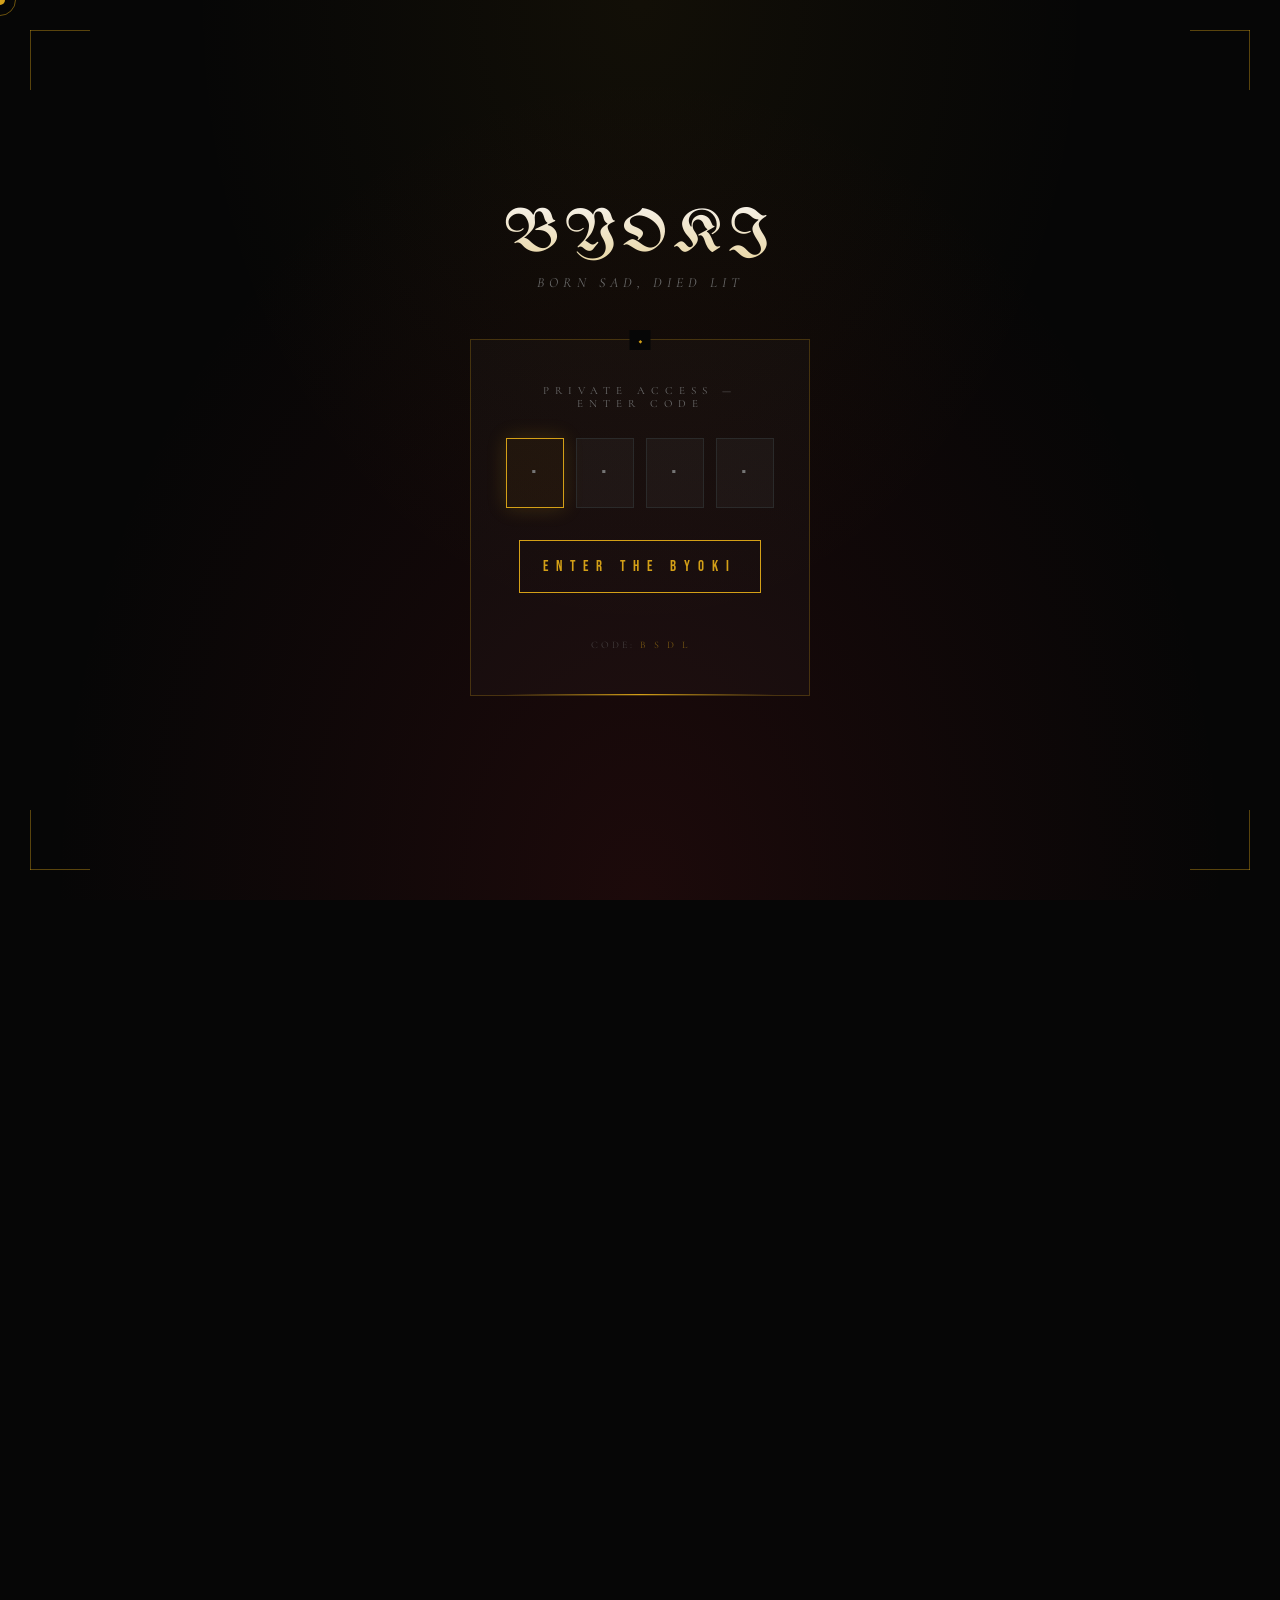
==== commit 63a616b1: "changes too" ====
--- a/ByokiWeb.html
+++ b/ByokiWeb.html
@@ -4,7 +4,7 @@
 <meta charset="UTF-8">
 <meta name="viewport" content="width=device-width, initial-scale=1.0">
 <link rel="stylesheet" href="ByokiWeb.css">
-<script src="ByokiWeb.js" defer></script>
+<script src="ByokiWeb.js" defer type="module"></script>
 <title>BYOKI — Born Sad, Died Lit</title>
 <link href="https://fonts.googleapis.com/css2?family=Playfair+Display:ital,wght@0,400;0,700;0,900;1,400;1,700&family=Cormorant+Garamond:ital,wght@0,300;0,400;0,600;1,300;1,400&family=Bebas+Neue&family=UnifrakturMaguntia&family=Cinzel+Decorative:wght@400;700;900&family=Pirata+One&display=swap" rel="stylesheet">
 
@@ -30,10 +30,10 @@
   <div class="login-card">
     <span class="login-card-label">Private Access — Enter Code</span>
     <div class="code-inputs">
-      <input type="text" class="code-input" id="c1" maxlength="1" autocomplete="off">
-      <input type="text" class="code-input" id="c2" maxlength="1" autocomplete="off">
-      <input type="text" class="code-input" id="c3" maxlength="1" autocomplete="off">
-      <input type="text" class="code-input" id="c4" maxlength="1" autocomplete="off">
+      <input type="text" class="code-input" id="c1" maxlength="1" autocomplete="off" aria-label="Code digit 1" placeholder="·">
+      <input type="text" class="code-input" id="c2" maxlength="1" autocomplete="off" aria-label="Code digit 2" placeholder="·">
+      <input type="text" class="code-input" id="c3" maxlength="1" autocomplete="off" aria-label="Code digit 3" placeholder="·">
+      <input type="text" class="code-input" id="c4" maxlength="1" autocomplete="off" aria-label="Code digit 4" placeholder="·">
     </div>
     <button class="login-enter-btn" id="login-btn"><span>ENTER THE BYOKI</span></button>
     <div class="login-error" id="login-error">— Access Denied —</div>
@@ -65,7 +65,7 @@
 
     <div class="hero-content">
       <p class="hero-pre">House of Byoki — Est. 2026</p>
-      <div style="position:relative;display:inline-block;">
+      <div class="wordmark-wrap">
         <div class="hero-wordmark-shadow">BYOKI</div>
         <h1 class="hero-wordmark">BYOKI</h1>
       </div>
@@ -253,7 +253,7 @@
     <button class="cart-x" onclick="closeCart()">✕</button>
   </div>
   <div class="cart-body" id="cart-body"></div>
-  <div class="cart-foot" id="cart-foot" style="display:none">
+  <div class="cart-foot cart-foot--hidden" id="cart-foot">
     <div class="cart-total-row">
       <span class="cart-total-lbl">Total</span>
       <span class="cart-total-val" id="cart-total-val">R0</span>
--- a/ByokiWeb.css
+++ b/ByokiWeb.css
@@ -97,17 +97,6 @@
 .corner-bl { bottom: 30px; left: 30px; transform: scaleY(-1); }
 .corner-br { bottom: 30px; right: 30px; transform: scale(-1); }
 
-/* Logo spin */
-
-
-
-  to { transform: rotate(360deg); }
-}
-
-
-  50% { opacity: 1; transform: scale(1.1); }
-}
-
 .login-brand {
   font-family: 'UnifrakturMaguntia', cursive;
   font-size: 60px;
@@ -391,9 +380,6 @@
 
 
 
-  50% { transform: translateY(-12px); }
-}
-
 .hero-cta {
   margin-top: 40px; display: flex; gap: 20px; justify-content: center;
   opacity: 0; animation: fadeUp 0.9s ease 1.2s forwards;
@@ -558,7 +544,7 @@
   color: var(--white);
 }
 
-.about-right {}
+.about-right 
 .about-kicker {
   font-size: 10px; letter-spacing: 7px; color: var(--gold);
   text-transform: uppercase; margin-bottom: 20px; display: block;
@@ -729,7 +715,18 @@
 .editorial-attr { font-size: 10px; letter-spacing: 8px; color: var(--gray); text-transform: uppercase; }
 
 /* ============ CART ============ */
-.cart-overlay { position: fixed; inset: 0; background: rgba(0,0,0,0.7); z-index: 2000; opacity: 0; visibility: hidden; transition: opacity 0.4s, visibility 0.4s; backdrop-filter: blur(6px); }
+.cart-overlay { 
+  position: fixed; 
+  inset: 0; 
+  background: rgba(0,0,0,0.7); 
+  z-index: 2000; 
+  opacity: 0; 
+  visibility: hidden;
+  transition: opacity 0.4s, visibility 0.4s; 
+  -webkit-backdrop-filter: blur(6px);
+  backdrop-filter: blur(6px);
+}
+
 .cart-overlay.open { opacity: 1; visibility: visible; }
 .cart-drawer {
   position: fixed; top: 0; right: 0; bottom: 0; width: 420px;
@@ -776,7 +773,11 @@
 .cart-empty { text-align: center; padding: 70px 20px; color: var(--gray); font-size: 12px; letter-spacing: 4px; text-transform: uppercase; }
 .cart-empty-ico { font-size: 36px; margin-bottom: 14px; opacity: 0.25; }
 
-.cart-foot { padding: 24px 32px; border-top: 1px solid rgba(212,160,23,0.1); }
+.cart-foot { 
+  display: none; /* Hidden when cart is empty, shown when items are added */
+  padding: 24px 32px;
+  border-top: 1px solid rgba(212,160,23,0.1); }
+
 .cart-total-row { display: flex; justify-content: space-between; align-items: center; margin-bottom: 20px; }
 .cart-total-lbl { font-size: 10px; letter-spacing: 5px; color: var(--gray); text-transform: uppercase; }
 .cart-total-val { font-family: 'Playfair Display', serif; font-size: 26px; color: var(--white); }
@@ -832,7 +833,14 @@
 .f-gem { color: var(--gold); opacity: 0.3; font-size: 12px; letter-spacing: 8px; }
 
 /* Modal */
-.modal-bg { position: fixed; inset: 0; background: rgba(0,0,0,0.85); z-index: 3000; display: flex; align-items: center; justify-content: center; opacity: 0; visibility: hidden; transition: all 0.4s; backdrop-filter: blur(8px); }
+.modal-bg { position: fixed; inset: 0;
+   background: rgba(0,0,0,0.85); 
+  z-index: 3000; display: flex; align-items: center; 
+  justify-content: center; opacity: 0; visibility: hidden; transition: all 0.4s; 
+    -webkit-backdrop-filter: blur(8px); 
+     backdrop-filter: blur(8px);
+
+}
 .modal-bg.open { opacity: 1; visibility: visible; }
 .modal-box { background: var(--deep); border: 1px solid rgba(212,160,23,0.25); padding: 60px; max-width: 480px; width: 90%; text-align: center; transform: scale(0.92); transition: transform 0.4s; position: relative; }
 .modal-bg.open .modal-box { transform: scale(1); }
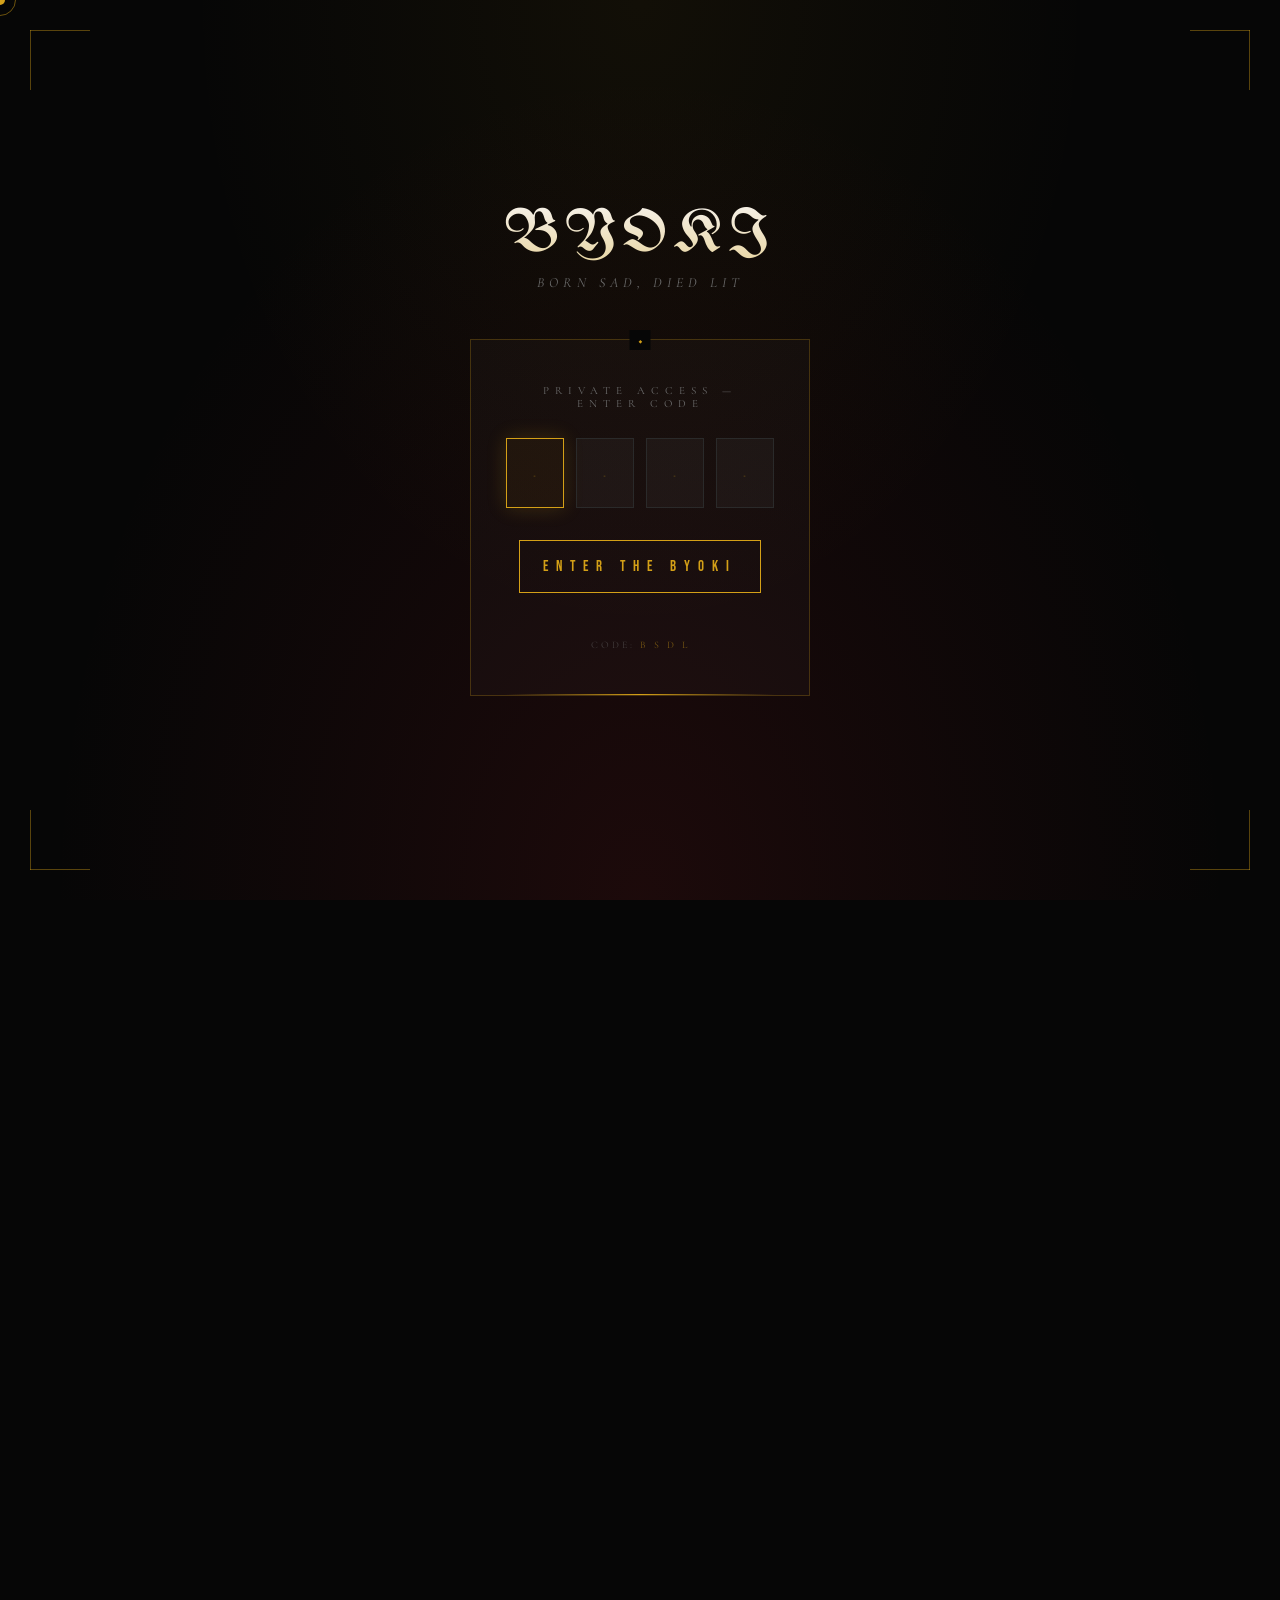
==== commit 0480e6b0: "bug fixes" ====
--- a/ByokiWeb.html
+++ b/ByokiWeb.html
@@ -4,10 +4,10 @@
 <meta charset="UTF-8">
 <meta name="viewport" content="width=device-width, initial-scale=1.0">
 <link rel="stylesheet" href="ByokiWeb.css">
-<script src="ByokiWeb.js" defer type="module"></script>
+<!-- FIX 1: Removed type="module" — it was scoping all JS functions so onclick handlers couldn't find them -->
+<script src="ByokiWeb.js" defer></script>
 <title>BYOKI — Born Sad, Died Lit</title>
 <link href="https://fonts.googleapis.com/css2?family=Playfair+Display:ital,wght@0,400;0,700;0,900;1,400;1,700&family=Cormorant+Garamond:ital,wght@0,300;0,400;0,600;1,300;1,400&family=Bebas+Neue&family=UnifrakturMaguntia&family=Cinzel+Decorative:wght@400;700;900&family=Pirata+One&display=swap" rel="stylesheet">
-
 </head>
 <body>
 
@@ -22,7 +22,6 @@
   <div class="corner corner-tr"></div>
   <div class="corner corner-bl"></div>
   <div class="corner corner-br"></div>
-  
 
   <div class="login-brand">BYOKI</div>
   <div class="login-slogan">Born Sad, Died Lit</div>
@@ -30,6 +29,7 @@
   <div class="login-card">
     <span class="login-card-label">Private Access — Enter Code</span>
     <div class="code-inputs">
+      <!-- FIX 2: Added aria-label and placeholder to fix accessibility errors -->
       <input type="text" class="code-input" id="c1" maxlength="1" autocomplete="off" aria-label="Code digit 1" placeholder="·">
       <input type="text" class="code-input" id="c2" maxlength="1" autocomplete="off" aria-label="Code digit 2" placeholder="·">
       <input type="text" class="code-input" id="c3" maxlength="1" autocomplete="off" aria-label="Code digit 3" placeholder="·">
@@ -59,12 +59,13 @@
   <section id="hero">
     <div class="hero-bg-layer"></div>
     <div class="hero-texture"></div>
-    <img class="hero-bg-graphic" src="GRAPHIC_SRC" alt="">
+    <img class="hero-bg-graphic" src="GRAPHIC_SRC" alt="Byoki background graphic">
     <div class="hero-line-l"></div>
     <div class="hero-line-r"></div>
 
     <div class="hero-content">
       <p class="hero-pre">House of Byoki — Est. 2026</p>
+      <!-- FIX 3: Moved inline style to CSS class .wordmark-wrap -->
       <div class="wordmark-wrap">
         <div class="hero-wordmark-shadow">BYOKI</div>
         <h1 class="hero-wordmark">BYOKI</h1>
@@ -250,10 +251,11 @@
 <div class="cart-drawer" id="cart-drawer">
   <div class="cart-head">
     <div class="cart-head-title">Your Bag</div>
-    <button class="cart-x" onclick="closeCart()">✕</button>
+    <button class="cart-x" onclick="closeCart()" aria-label="Close cart">✕</button>
   </div>
   <div class="cart-body" id="cart-body"></div>
-  <div class="cart-foot cart-foot--hidden" id="cart-foot">
+  <!-- FIX 4: Moved style="display:none" to CSS class .cart-foot-hidden -->
+  <div class="cart-foot cart-foot-hidden" id="cart-foot">
     <div class="cart-total-row">
       <span class="cart-total-lbl">Total</span>
       <span class="cart-total-val" id="cart-total-val">R0</span>
--- a/ByokiWeb.css
+++ b/ByokiWeb.css
@@ -1,4 +1,3 @@
-
 :root {
   --black: #060606;
   --deep: #0c0c0c;
@@ -29,7 +28,7 @@
 .cursor { width: 10px; height: 10px; background: var(--gold); border-radius: 50%; position: fixed; pointer-events: none; z-index: 99999; transform: translate(-50%,-50%); transition: transform 0.1s, width 0.2s, height 0.2s; mix-blend-mode: screen; }
 .cursor-ring { width: 32px; height: 32px; border: 1px solid rgba(212,160,23,0.5); border-radius: 50%; position: fixed; pointer-events: none; z-index: 99998; transform: translate(-50%,-50%); transition: transform 0.18s ease; }
 
-
+/* ============ LOGIN LOGO ============ */
 .login-logo-wrap {
   position: relative; width: 200px; height: 200px;
   margin-bottom: 30px; z-index: 1;
@@ -172,6 +171,11 @@
   transition: all 0.3s;
   text-transform: uppercase;
   letter-spacing: 2px;
+}
+/* FIX: Style the placeholder dots */
+.code-input::placeholder {
+  color: rgba(212,160,23,0.2);
+  font-size: 16px;
 }
 .code-input:focus {
   border-color: var(--gold);
@@ -281,7 +285,7 @@
               radial-gradient(ellipse at 20% 20%, rgba(212,160,23,0.05) 0%, transparent 40%);
 }
 
-/* Background graphic large */
+/* Background graphic */
 .hero-bg-graphic {
   position: absolute;
   bottom: -5%; left: 50%; transform: translateX(-50%);
@@ -333,6 +337,12 @@
   color: rgba(212,160,23,0.4);
 }
 
+/* FIX 3: Replaced inline style="position:relative;display:inline-block;" */
+.wordmark-wrap {
+  position: relative;
+  display: inline-block;
+}
+
 .hero-wordmark {
   font-family: 'UnifrakturMaguntia', cursive;
   font-size: clamp(90px, 16vw, 200px);
@@ -377,9 +387,6 @@
 }
 .hero-slogan em { color: var(--red-bright); font-style: normal; }
 
-
-
-
 .hero-cta {
   margin-top: 40px; display: flex; gap: 20px; justify-content: center;
   opacity: 0; animation: fadeUp 0.9s ease 1.2s forwards;
@@ -462,7 +469,6 @@
   width: 1px; height: 100%;
   background: linear-gradient(to bottom, transparent, rgba(212,160,23,0.15), transparent);
 }
-
 .feat {
   text-align: center;
   padding: 40px 20px;
@@ -470,10 +476,7 @@
   border: 1px solid transparent;
   transition: border-color 0.4s, background 0.4s;
 }
-.feat:hover {
-  border-color: rgba(212,160,23,0.15);
-  background: rgba(212,160,23,0.02);
-}
+.feat:hover { border-color: rgba(212,160,23,0.15); background: rgba(212,160,23,0.02); }
 .feat-number {
   font-family: 'Bebas Neue', sans-serif;
   font-size: 64px; line-height: 1;
@@ -483,33 +486,19 @@
   transition: opacity 0.3s;
 }
 .feat:hover .feat-number { opacity: 0.6; }
-.feat-title {
-  font-family: 'Bebas Neue', sans-serif;
-  font-size: 20px; letter-spacing: 4px;
-  color: var(--gold-pale); margin-bottom: 12px;
-}
+.feat-title { font-family: 'Bebas Neue', sans-serif; font-size: 20px; letter-spacing: 4px; color: var(--gold-pale); margin-bottom: 12px; }
 .feat-text { font-size: 13px; color: var(--gray-light); line-height: 1.9; letter-spacing: 1px; }
 
-/* ============ ABOUT / EDITORIAL ============ */
-#about {
-  padding: 80px 60px 120px;
-  position: relative; overflow: hidden;
-}
+/* ============ ABOUT ============ */
+#about { padding: 80px 60px 120px; position: relative; overflow: hidden; }
 .about-inner {
   max-width: 1200px; margin: 0 auto;
   display: grid; grid-template-columns: 1fr 1fr;
   gap: 80px; align-items: center;
 }
 .about-left { position: relative; }
-
-.about-graphic-frame {
-  position: relative;
-  aspect-ratio: 3/4;
-}
-.about-graphic-bg {
-  position: absolute; inset: 0;
-  border: 1px solid rgba(212,160,23,0.15);
-}
+.about-graphic-frame { position: relative; aspect-ratio: 3/4; }
+.about-graphic-bg { position: absolute; inset: 0; border: 1px solid rgba(212,160,23,0.15); }
 .about-graphic-img {
   width: 100%; height: 100%;
   object-fit: contain;
@@ -521,20 +510,14 @@
   0%,100% { transform: scale(1); }
   50% { transform: scale(1.02); }
 }
-.about-corner-dec {
-  position: absolute;
-  width: 30px; height: 30px;
-}
-.about-corner-dec::before, .about-corner-dec::after {
-  content: ''; position: absolute; background: var(--gold); opacity: 0.5;
-}
+.about-corner-dec { position: absolute; width: 30px; height: 30px; }
+.about-corner-dec::before, .about-corner-dec::after { content: ''; position: absolute; background: var(--gold); opacity: 0.5; }
 .about-corner-dec::before { width: 100%; height: 1px; }
 .about-corner-dec::after { width: 1px; height: 100%; }
 .acd-tl { top: -1px; left: -1px; }
 .acd-tr { top: -1px; right: -1px; transform: scaleX(-1); }
 .acd-bl { bottom: -1px; left: -1px; transform: scaleY(-1); }
 .acd-br { bottom: -1px; right: -1px; transform: scale(-1); }
-
 .about-tag {
   position: absolute; bottom: -18px; left: 30px;
   background: var(--red);
@@ -543,124 +526,55 @@
   font-size: 11px; letter-spacing: 4px; text-transform: uppercase;
   color: var(--white);
 }
-
-.about-right 
-.about-kicker {
-  font-size: 10px; letter-spacing: 7px; color: var(--gold);
-  text-transform: uppercase; margin-bottom: 20px; display: block;
-}
-.about-title {
-  font-family: 'Playfair Display', serif;
-  font-size: clamp(38px, 4.5vw, 58px);
-  line-height: 1.1;
-  color: var(--white);
-  margin-bottom: 28px;
-}
+.about-kicker { font-size: 10px; letter-spacing: 7px; color: var(--gold); text-transform: uppercase; margin-bottom: 20px; display: block; }
+.about-title { font-family: 'Playfair Display', serif; font-size: clamp(38px, 4.5vw, 58px); line-height: 1.1; color: var(--white); margin-bottom: 28px; }
 .about-title em { font-style: italic; color: var(--red-bright); }
-.about-body {
-  font-size: 15px; line-height: 2; color: rgba(245,240,232,0.5);
-  margin-bottom: 20px; letter-spacing: 0.5px;
-}
+.about-body { font-size: 15px; line-height: 2; color: rgba(245,240,232,0.5); margin-bottom: 20px; letter-spacing: 0.5px; }
 .about-body em { color: var(--gold-pale); font-style: normal; }
 .about-pull {
   font-family: 'Playfair Display', serif;
-  font-style: italic;
-  font-size: 22px;
-  color: var(--red-bright);
-  line-height: 1.5;
+  font-style: italic; font-size: 22px;
+  color: var(--red-bright); line-height: 1.5;
   padding: 24px 0 24px 24px;
   border-left: 2px solid var(--red);
-  margin: 32px 0;
-  opacity: 0.85;
+  margin: 32px 0; opacity: 0.85;
 }
 .about-stat-row { display: grid; grid-template-columns: 1fr 1fr; gap: 24px; margin-top: 40px; }
 .about-stat { border-top: 1px solid rgba(212,160,23,0.2); padding-top: 16px; }
-.about-stat-num {
-  font-family: 'Bebas Neue', sans-serif;
-  font-size: 36px; color: var(--gold);
-  letter-spacing: 2px;
-}
+.about-stat-num { font-family: 'Bebas Neue', sans-serif; font-size: 36px; color: var(--gold); letter-spacing: 2px; }
 .about-stat-label { font-size: 10px; letter-spacing: 4px; color: var(--gray); text-transform: uppercase; }
 
 /* ============ SHOP ============ */
 #shop { padding: 100px 40px; }
 .shop-inner { max-width: 1400px; margin: 0 auto; }
-
 .section-head { text-align: center; margin-bottom: 70px; }
 .sh-eyebrow { font-size: 10px; letter-spacing: 7px; color: var(--gold); text-transform: uppercase; margin-bottom: 14px; display: block; }
-.sh-title {
-  font-family: 'Playfair Display', serif;
-  font-size: clamp(42px, 6vw, 72px);
-  line-height: 1.1;
-  color: var(--white);
-}
+.sh-title { font-family: 'Playfair Display', serif; font-size: clamp(42px, 6vw, 72px); line-height: 1.1; color: var(--white); }
 .sh-title em { font-style: italic; color: var(--red-bright); }
 .sh-sub { font-size: 13px; letter-spacing: 3px; color: var(--gray); margin-top: 14px; text-transform: uppercase; }
-
 .products-grid { display: grid; grid-template-columns: repeat(auto-fill, minmax(290px, 1fr)); gap: 2px; }
-
 .pc { background: var(--deep); position: relative; overflow: hidden; cursor: pointer; }
 .pc:hover .pc-img-inner { transform: scale(1.04); }
 .pc:hover .pc-actions { opacity: 1; }
 .pc:hover .pc-name-bar { background: rgba(212,160,23,0.08); }
-
-.pc-img {
-  aspect-ratio: 3/4; overflow: hidden;
-  background: #0e0e0e;
-  position: relative;
-}
+.pc-img { aspect-ratio: 3/4; overflow: hidden; background: #0e0e0e; position: relative; }
 .pc-img-inner {
   width: 100%; height: 100%;
-  display: flex; align-items: center; justify-content: center;
-  flex-direction: column;
+  display: flex; align-items: center; justify-content: center; flex-direction: column;
   transition: transform 0.7s cubic-bezier(0.25, 0.46, 0.45, 0.94);
   position: relative;
 }
-.pc-bg-art {
-  position: absolute; inset: 0;
-  display: flex; align-items: center; justify-content: center;
-  opacity: 0.12;
-  transition: opacity 0.5s;
-}
+.pc-bg-art { position: absolute; inset: 0; display: flex; align-items: center; justify-content: center; opacity: 0.12; transition: opacity 0.5s; }
 .pc:hover .pc-bg-art { opacity: 0.22; }
 .pc-bg-art img { width: 90%; height: 90%; object-fit: contain; }
 .pc-emoji { font-size: 56px; position: relative; z-index: 1; filter: drop-shadow(0 4px 12px rgba(0,0,0,0.5)); }
-.pc-number {
-  position: absolute; bottom: 14px; right: 14px;
-  font-family: 'Bebas Neue', sans-serif;
-  font-size: 11px; letter-spacing: 3px;
-  color: rgba(212,160,23,0.25);
-}
-.pc-tag {
-  position: absolute; top: 14px; left: 14px;
-  background: var(--red);
-  padding: 4px 10px;
-  font-size: 9px; letter-spacing: 3px;
-  color: white; text-transform: uppercase;
-  font-family: 'Cormorant Garamond', serif;
-}
+.pc-number { position: absolute; bottom: 14px; right: 14px; font-family: 'Bebas Neue', sans-serif; font-size: 11px; letter-spacing: 3px; color: rgba(212,160,23,0.25); }
+.pc-tag { position: absolute; top: 14px; left: 14px; background: var(--red); padding: 4px 10px; font-size: 9px; letter-spacing: 3px; color: white; text-transform: uppercase; font-family: 'Cormorant Garamond', serif; }
 .pc-tag.gold { background: var(--gold); color: var(--black); }
-
-.pc-actions {
-  position: absolute; inset: 0;
-  background: rgba(6,6,6,0.5);
-  display: flex; align-items: flex-end; padding: 20px;
-  opacity: 0; transition: opacity 0.4s;
-}
-.pc-add {
-  width: 100%; padding: 14px;
-  background: var(--gold);
-  border: none; color: var(--black);
-  font-family: 'Bebas Neue', sans-serif;
-  font-size: 14px; letter-spacing: 5px;
-  cursor: pointer;
-  transition: all 0.3s;
-  transform: translateY(10px);
-  transition: transform 0.3s, background 0.3s;
-}
+.pc-actions { position: absolute; inset: 0; background: rgba(6,6,6,0.5); display: flex; align-items: flex-end; padding: 20px; opacity: 0; transition: opacity 0.4s; }
+.pc-add { width: 100%; padding: 14px; background: var(--gold); border: none; color: var(--black); font-family: 'Bebas Neue', sans-serif; font-size: 14px; letter-spacing: 5px; cursor: pointer; transform: translateY(10px); transition: transform 0.3s, background 0.3s; }
 .pc:hover .pc-add { transform: translateY(0); }
 .pc-add:hover { background: var(--gold-light); }
-
 .pc-info { padding: 20px 20px 24px; border-top: 1px solid rgba(212,160,23,0.08); }
 .pc-name-bar { transition: background 0.3s; padding: 0 0 12px 0; }
 .pc-name { font-family: 'Bebas Neue', sans-serif; font-size: 19px; letter-spacing: 3px; color: var(--white); margin-bottom: 5px; }
@@ -668,13 +582,7 @@
 .pc-footer { display: flex; align-items: center; justify-content: space-between; }
 .pc-price { font-family: 'Playfair Display', serif; font-size: 20px; color: var(--gold); }
 .pc-sizes { display: flex; gap: 5px; }
-.sz {
-  width: 26px; height: 26px; border: 1px solid var(--gray-dark);
-  display: flex; align-items: center; justify-content: center;
-  font-size: 9px; letter-spacing: 1px; color: var(--gray);
-  cursor: pointer; transition: all 0.2s;
-  font-family: 'Cormorant Garamond', serif;
-}
+.sz { width: 26px; height: 26px; border: 1px solid var(--gray-dark); display: flex; align-items: center; justify-content: center; font-size: 9px; letter-spacing: 1px; color: var(--gray); cursor: pointer; transition: all 0.2s; font-family: 'Cormorant Garamond', serif; }
 .sz:hover, .sz.active { border-color: var(--gold); color: var(--gold); background: rgba(212,160,23,0.07); }
 
 /* ============ EDITORIAL STRIP ============ */
@@ -696,37 +604,22 @@
   white-space: nowrap;
   pointer-events: none;
 }
-.editorial-inner {
-  max-width: 900px; margin: 0 auto;
-  text-align: center; position: relative;
-}
+.editorial-inner { max-width: 900px; margin: 0 auto; text-align: center; position: relative; }
 .editorial-gem { font-size: 20px; color: var(--gold); opacity: 0.6; margin-bottom: 20px; letter-spacing: 10px; }
-.editorial-quote {
-  font-family: 'Playfair Display', serif;
-  font-style: italic;
-  font-size: clamp(26px, 4vw, 48px);
-  line-height: 1.5;
-  color: var(--white);
-  margin-bottom: 28px;
-  opacity: 0.9;
-}
+.editorial-quote { font-family: 'Playfair Display', serif; font-style: italic; font-size: clamp(26px, 4vw, 48px); line-height: 1.5; color: var(--white); margin-bottom: 28px; opacity: 0.9; }
 .editorial-quote em { color: var(--red-bright); font-style: normal; }
 .editorial-quote strong { color: var(--gold); font-style: normal; font-weight: 400; }
 .editorial-attr { font-size: 10px; letter-spacing: 8px; color: var(--gray); text-transform: uppercase; }
 
 /* ============ CART ============ */
-.cart-overlay { 
-  position: fixed; 
-  inset: 0; 
-  background: rgba(0,0,0,0.7); 
-  z-index: 2000; 
-  opacity: 0; 
-  visibility: hidden;
-  transition: opacity 0.4s, visibility 0.4s; 
+/* FIX: Added -webkit-backdrop-filter for Safari support */
+.cart-overlay {
+  position: fixed; inset: 0; background: rgba(0,0,0,0.7);
+  z-index: 2000; opacity: 0; visibility: hidden;
+  transition: opacity 0.4s, visibility 0.4s;
   -webkit-backdrop-filter: blur(6px);
   backdrop-filter: blur(6px);
 }
-
 .cart-overlay.open { opacity: 1; visibility: visible; }
 .cart-drawer {
   position: fixed; top: 0; right: 0; bottom: 0; width: 420px;
@@ -737,26 +630,14 @@
   display: flex; flex-direction: column;
 }
 .cart-drawer.open { transform: translateX(0); }
-.cart-head {
-  padding: 28px 32px;
-  border-bottom: 1px solid rgba(212,160,23,0.1);
-  display: flex; justify-content: space-between; align-items: center;
-}
-.cart-head-title {
-  font-family: 'Bebas Neue', sans-serif;
-  font-size: 22px; letter-spacing: 6px; color: var(--gold-pale);
-}
+.cart-head { padding: 28px 32px; border-bottom: 1px solid rgba(212,160,23,0.1); display: flex; justify-content: space-between; align-items: center; }
+.cart-head-title { font-family: 'Bebas Neue', sans-serif; font-size: 22px; letter-spacing: 6px; color: var(--gold-pale); }
 .cart-x { background: none; border: none; color: var(--gray); font-size: 20px; cursor: pointer; transition: color 0.2s; font-family: 'Cormorant Garamond', serif; }
 .cart-x:hover { color: var(--white); }
 .cart-body { flex: 1; overflow-y: auto; padding: 24px 32px; }
 .cart-body::-webkit-scrollbar { width: 2px; }
 .cart-body::-webkit-scrollbar-thumb { background: var(--gold); opacity: 0.3; }
-
-.cart-item {
-  display: flex; gap: 16px; padding: 18px 0;
-  border-bottom: 1px solid rgba(255,255,255,0.04);
-  animation: slideIn 0.3s ease;
-}
+.cart-item { display: flex; gap: 16px; padding: 18px 0; border-bottom: 1px solid rgba(255,255,255,0.04); animation: slideIn 0.3s ease; }
 @keyframes slideIn { from { opacity: 0; transform: translateX(15px); } to { opacity: 1; transform: translateX(0); } }
 .ci-thumb { width: 72px; height: 92px; background: var(--gray-dark); flex-shrink: 0; display: flex; align-items: center; justify-content: center; font-size: 28px; }
 .ci-details { flex: 1; }
@@ -773,54 +654,23 @@
 .cart-empty { text-align: center; padding: 70px 20px; color: var(--gray); font-size: 12px; letter-spacing: 4px; text-transform: uppercase; }
 .cart-empty-ico { font-size: 36px; margin-bottom: 14px; opacity: 0.25; }
 
-.cart-foot { 
-  display: none; /* Hidden when cart is empty, shown when items are added */
-  padding: 24px 32px;
-  border-top: 1px solid rgba(212,160,23,0.1); }
-
+.cart-foot { padding: 24px 32px; border-top: 1px solid rgba(212,160,23,0.1); }
+/* FIX 4: Replaced style="display:none" with a CSS class */
+.cart-foot-hidden { display: none; }
 .cart-total-row { display: flex; justify-content: space-between; align-items: center; margin-bottom: 20px; }
 .cart-total-lbl { font-size: 10px; letter-spacing: 5px; color: var(--gray); text-transform: uppercase; }
 .cart-total-val { font-family: 'Playfair Display', serif; font-size: 26px; color: var(--white); }
-.checkout-btn {
-  width: 100%; padding: 17px;
-  background: var(--gold);
-  color: var(--black); border: none;
-  font-family: 'Bebas Neue', sans-serif;
-  font-size: 16px; letter-spacing: 7px;
-  cursor: pointer; transition: all 0.3s;
-}
+.checkout-btn { width: 100%; padding: 17px; background: var(--gold); color: var(--black); border: none; font-family: 'Bebas Neue', sans-serif; font-size: 16px; letter-spacing: 7px; cursor: pointer; transition: all 0.3s; }
 .checkout-btn:hover { background: var(--gold-light); box-shadow: 0 0 25px rgba(212,160,23,0.3); }
 
 /* ============ FOOTER ============ */
-footer {
-  padding: 90px 60px 40px;
-  border-top: 1px solid rgba(212,160,23,0.1);
-  position: relative; overflow: hidden;
-}
-footer::before {
-  content: '';
-  position: absolute; top: 0; left: 50%; transform: translateX(-50%);
-  width: 1px; height: 50px;
-  background: linear-gradient(to bottom, var(--gold), transparent);
-  opacity: 0.3;
-}
+footer { padding: 90px 60px 40px; border-top: 1px solid rgba(212,160,23,0.1); position: relative; overflow: hidden; }
+footer::before { content: ''; position: absolute; top: 0; left: 50%; transform: translateX(-50%); width: 1px; height: 50px; background: linear-gradient(to bottom, var(--gold), transparent); opacity: 0.3; }
 .footer-grid { display: grid; grid-template-columns: 2fr 1fr 1fr 1fr; gap: 60px; margin-bottom: 70px; }
-.f-logo-text {
-  font-family: 'UnifrakturMaguntia', cursive;
-  font-size: 56px; letter-spacing: 4px;
-  background: linear-gradient(180deg, var(--white), var(--gold-pale));
-  -webkit-background-clip: text; -webkit-text-fill-color: transparent; background-clip: text;
-  margin-bottom: 10px;
-}
+.f-logo-text { font-family: 'UnifrakturMaguntia', cursive; font-size: 56px; letter-spacing: 4px; background: linear-gradient(180deg, var(--white), var(--gold-pale)); -webkit-background-clip: text; -webkit-text-fill-color: transparent; background-clip: text; margin-bottom: 10px; }
 .f-slogan { font-family: 'Cormorant Garamond', serif; font-style: italic; font-size: 13px; letter-spacing: 4px; color: var(--gray); margin-bottom: 28px; }
 .f-social { display: flex; gap: 8px; }
-.f-soc {
-  width: 34px; height: 34px; border: 1px solid rgba(212,160,23,0.2);
-  display: flex; align-items: center; justify-content: center;
-  font-size: 11px; color: var(--gray);
-  transition: all 0.3s; cursor: pointer;
-  font-family: 'Cormorant Garamond', serif;
-}
+.f-soc { width: 34px; height: 34px; border: 1px solid rgba(212,160,23,0.2); display: flex; align-items: center; justify-content: center; font-size: 11px; color: var(--gray); transition: all 0.3s; cursor: pointer; font-family: 'Cormorant Garamond', serif; }
 .f-soc:hover { border-color: var(--gold); color: var(--gold); }
 .f-col h5 { font-family: 'Bebas Neue', sans-serif; font-size: 13px; letter-spacing: 4px; color: var(--gold-pale); margin-bottom: 20px; }
 .f-col ul { list-style: none; }
@@ -832,14 +682,14 @@
 .f-copy em { color: var(--gold); font-style: normal; }
 .f-gem { color: var(--gold); opacity: 0.3; font-size: 12px; letter-spacing: 8px; }
 
-/* Modal */
-.modal-bg { position: fixed; inset: 0;
-   background: rgba(0,0,0,0.85); 
-  z-index: 3000; display: flex; align-items: center; 
-  justify-content: center; opacity: 0; visibility: hidden; transition: all 0.4s; 
-    -webkit-backdrop-filter: blur(8px); 
-     backdrop-filter: blur(8px);
-
+/* ============ MODAL ============ */
+/* FIX: Added -webkit-backdrop-filter for Safari support */
+.modal-bg {
+  position: fixed; inset: 0; background: rgba(0,0,0,0.85);
+  z-index: 3000; display: flex; align-items: center; justify-content: center;
+  opacity: 0; visibility: hidden; transition: all 0.4s;
+  -webkit-backdrop-filter: blur(8px);
+  backdrop-filter: blur(8px);
 }
 .modal-bg.open { opacity: 1; visibility: visible; }
 .modal-box { background: var(--deep); border: 1px solid rgba(212,160,23,0.25); padding: 60px; max-width: 480px; width: 90%; text-align: center; transform: scale(0.92); transition: transform 0.4s; position: relative; }
@@ -850,6 +700,7 @@
 .modal-cta { padding: 15px 48px; background: var(--gold); color: var(--black); border: none; font-family: 'Bebas Neue', sans-serif; font-size: 15px; letter-spacing: 5px; cursor: pointer; transition: all 0.3s; }
 .modal-cta:hover { background: var(--gold-light); }
 
+/* ============ RESPONSIVE ============ */
 @media (max-width: 768px) {
   nav { padding: 18px 20px; }
   .nav-links { display: none; }
@@ -863,5 +714,5 @@
   .hero-line-l, .hero-line-r { display: none; }
   .editorial-strip { padding: 60px 30px; }
   .cart-drawer { width: 100%; }
-  
+  .hero-cta { flex-direction: column; align-items: center; }
 }
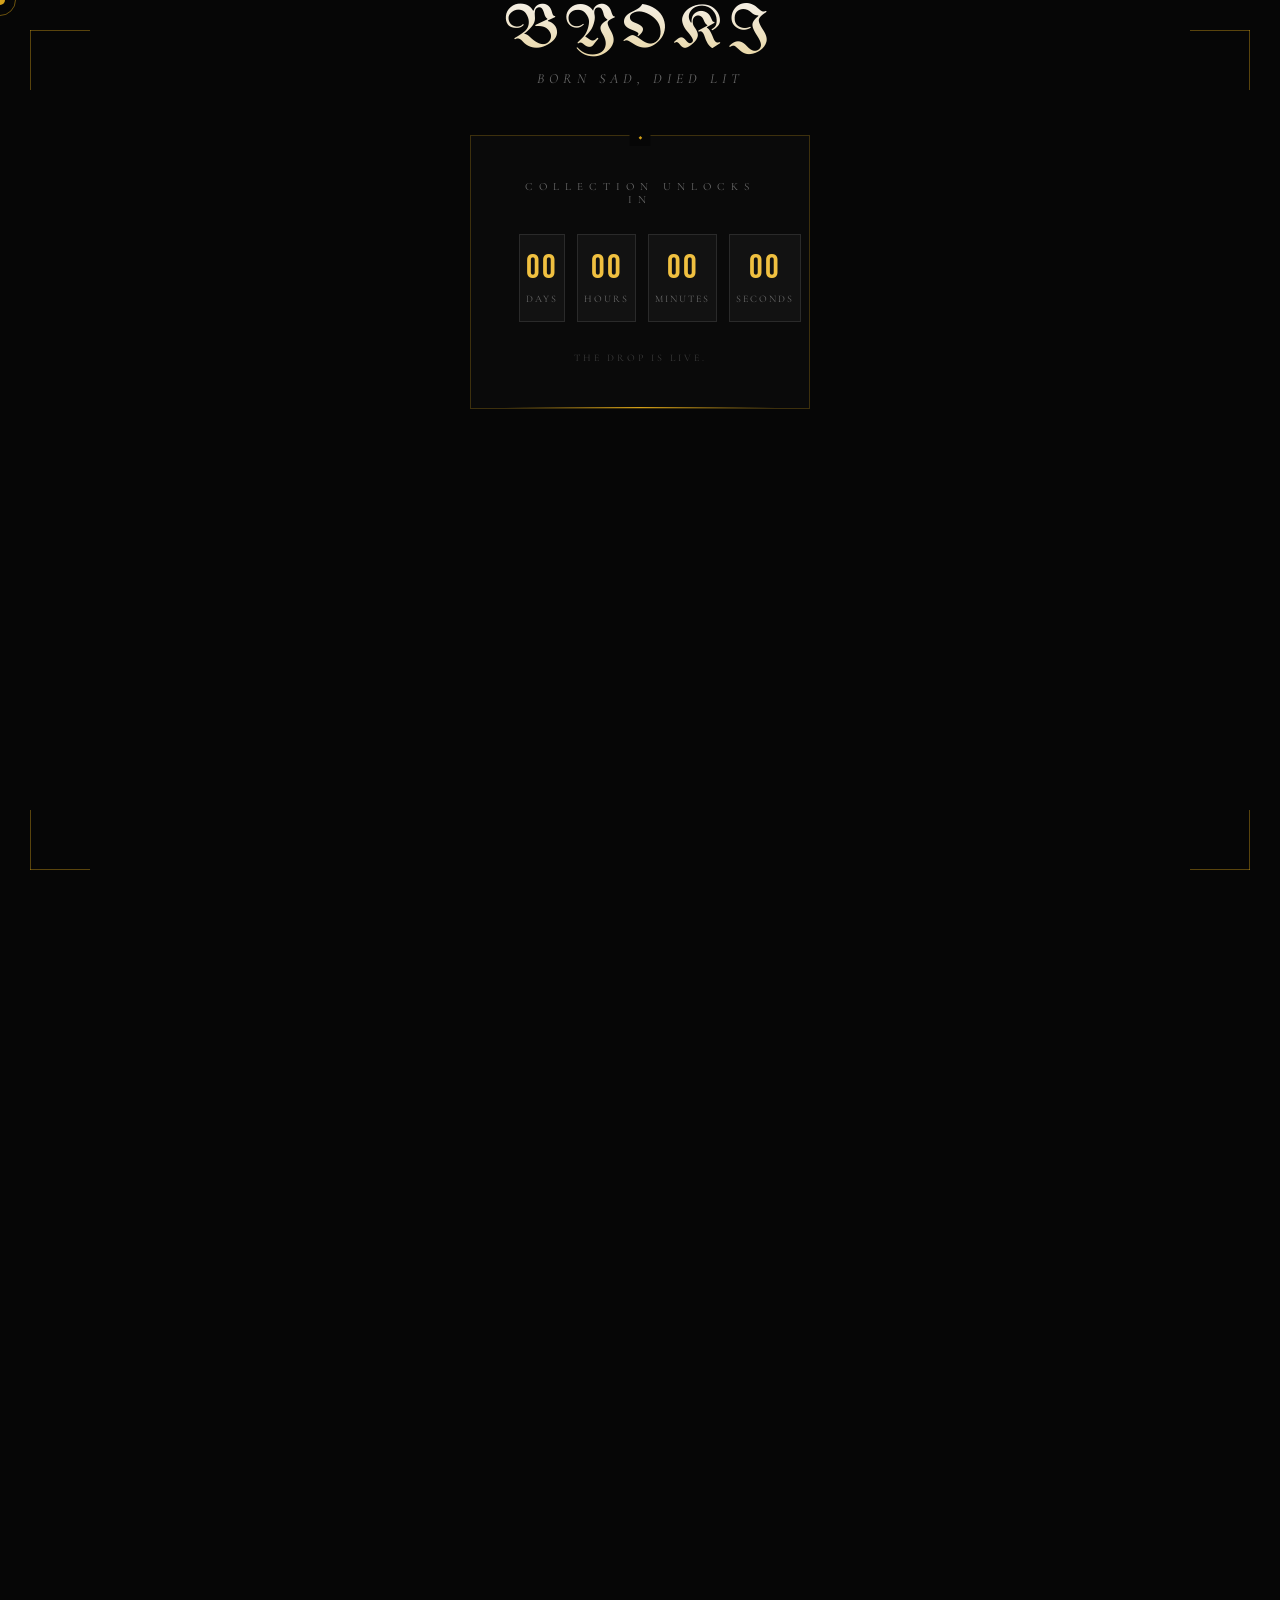
==== commit fd4f40af: "count down pages" ====
--- a/ByokiWeb.html
+++ b/ByokiWeb.html
@@ -26,21 +26,32 @@
   <div class="login-brand">BYOKI</div>
   <div class="login-slogan">Born Sad, Died Lit</div>
 
-  <div class="login-card">
-    <span class="login-card-label">Private Access — Enter Code</span>
-    <div class="code-inputs">
-      <!-- FIX 2: Added aria-label and placeholder to fix accessibility errors -->
-      <input type="text" class="code-input" id="c1" maxlength="1" autocomplete="off" aria-label="Code digit 1" placeholder="·">
-      <input type="text" class="code-input" id="c2" maxlength="1" autocomplete="off" aria-label="Code digit 2" placeholder="·">
-      <input type="text" class="code-input" id="c3" maxlength="1" autocomplete="off" aria-label="Code digit 3" placeholder="·">
-      <input type="text" class="code-input" id="c4" maxlength="1" autocomplete="off" aria-label="Code digit 4" placeholder="·">
-    </div>
-    <button class="login-enter-btn" id="login-btn"><span>ENTER THE BYOKI</span></button>
-    <div class="login-error" id="login-error">— Access Denied —</div>
-    <div class="login-hint">Code: <em>B S D L</em></div>
-  </div>
-</div>
-
+  <div class="login-card countdown-card">
+    <span class="login-card-label">Collection Unlocks In</span>
+
+    <div class="countdown-wrap">
+      <div class="time-box">
+        <span id="days">00</span>
+        <small>Days</small>
+      </div>
+      <div class="time-box">
+        <span id="hours">00</span>
+        <small>Hours</small>
+      </div>
+      <div class="time-box">
+        <span id="minutes">00</span>
+        <small>Minutes</small>
+      </div>
+      <div class="time-box">
+        <span id="seconds">00</span>
+        <small>Seconds</small>
+      </div>
+    </div>
+
+
+    <div class="login-hint" id="countdown-message">Drop pending...</div>
+  </div>
+</div>
 <!-- =========== MAIN SITE =========== -->
 <div id="main-site">
   <nav>
--- a/ByokiWeb.css
+++ b/ByokiWeb.css
@@ -29,6 +29,14 @@
 .cursor-ring { width: 32px; height: 32px; border: 1px solid rgba(212,160,23,0.5); border-radius: 50%; position: fixed; pointer-events: none; z-index: 99998; transform: translate(-50%,-50%); transition: transform 0.18s ease; }
 
 /* ============ LOGIN LOGO ============ */
+.login-brand,
+.login-slogan,
+.login-card {
+  margin-left: auto;
+  margin-right: auto;
+  text-align: center;
+}
+
 .login-logo-wrap {
   position: relative; width: 200px; height: 200px;
   margin-bottom: 30px; z-index: 1;
@@ -56,21 +64,64 @@
 }
 
 /* ============ LOGIN ============ */
-#login-page {
-  position: fixed; inset: 0;
+ .login-page {
+  position: fixed;
+  inset: 0;
   background: var(--black);
-  display: flex; flex-direction: column; align-items: center; justify-content: center;
-  z-index: 9999;
-  transition: opacity 1s ease, visibility 1s ease;
-}
-#login-page.hidden { opacity: 0; visibility: hidden; }
-
-.login-bg {
-  position: absolute; inset: 0;
-  background: radial-gradient(ellipse at center bottom, rgba(192,39,45,0.12) 0%, transparent 65%),
-              radial-gradient(ellipse at center top, rgba(212,160,23,0.06) 0%, transparent 50%);
-}
-
+  display: flex;
+  flex-direction: column;
+  justify-content: center;
+  align-items: center;
+  text-align: center;
+}
+.countdown-wrap{
+  display: grid;
+  grid-template-columns: repeat(4, 1fr);
+  gap: 12px;
+  margin-bottom: 30px;
+}
+
+.time-box{
+  min-height: 88px;
+  background: rgba(255,255,255,0.03);
+  border: 1px solid var(--gray-dark);
+  display: flex;
+  flex-direction: column;
+  align-items: center;
+  justify-content: center;
+  padding: 10px 6px;
+}
+
+.time-box span{
+  font-family: 'Bebas Neue', sans-serif;
+  font-size: 34px;
+  color: var(--gold-light);
+  letter-spacing: 2px;
+  line-height: 1;
+}
+
+.time-box small{
+  margin-top: 8px;
+  font-size: 10px;
+  letter-spacing: 2px;
+  text-transform: uppercase;
+  color: var(--gray);
+}
+
+@media (max-width: 600px){
+  .login-card.countdown-card{
+    width: 92%;
+    padding: 34px 20px;
+  }
+
+  .countdown-wrap{
+    grid-template-columns: repeat(2, 1fr);
+  }
+
+  .time-box span{
+    font-size: 28px;
+  }
+}
 /* Gold dust particles */
 .dust { position: absolute; inset: 0; overflow: hidden; pointer-events: none; }
 .dust-p {
@@ -271,6 +322,13 @@
   opacity: 0; transition: opacity 0.3s;
 }
 .cart-count.show { opacity: 1; }
+
+.ci-thumb-img{
+  width: 100%;
+  height: 100%;
+  object-fit: cover;
+  display: block;
+}
 
 /* ============ HERO ============ */
 #hero {
